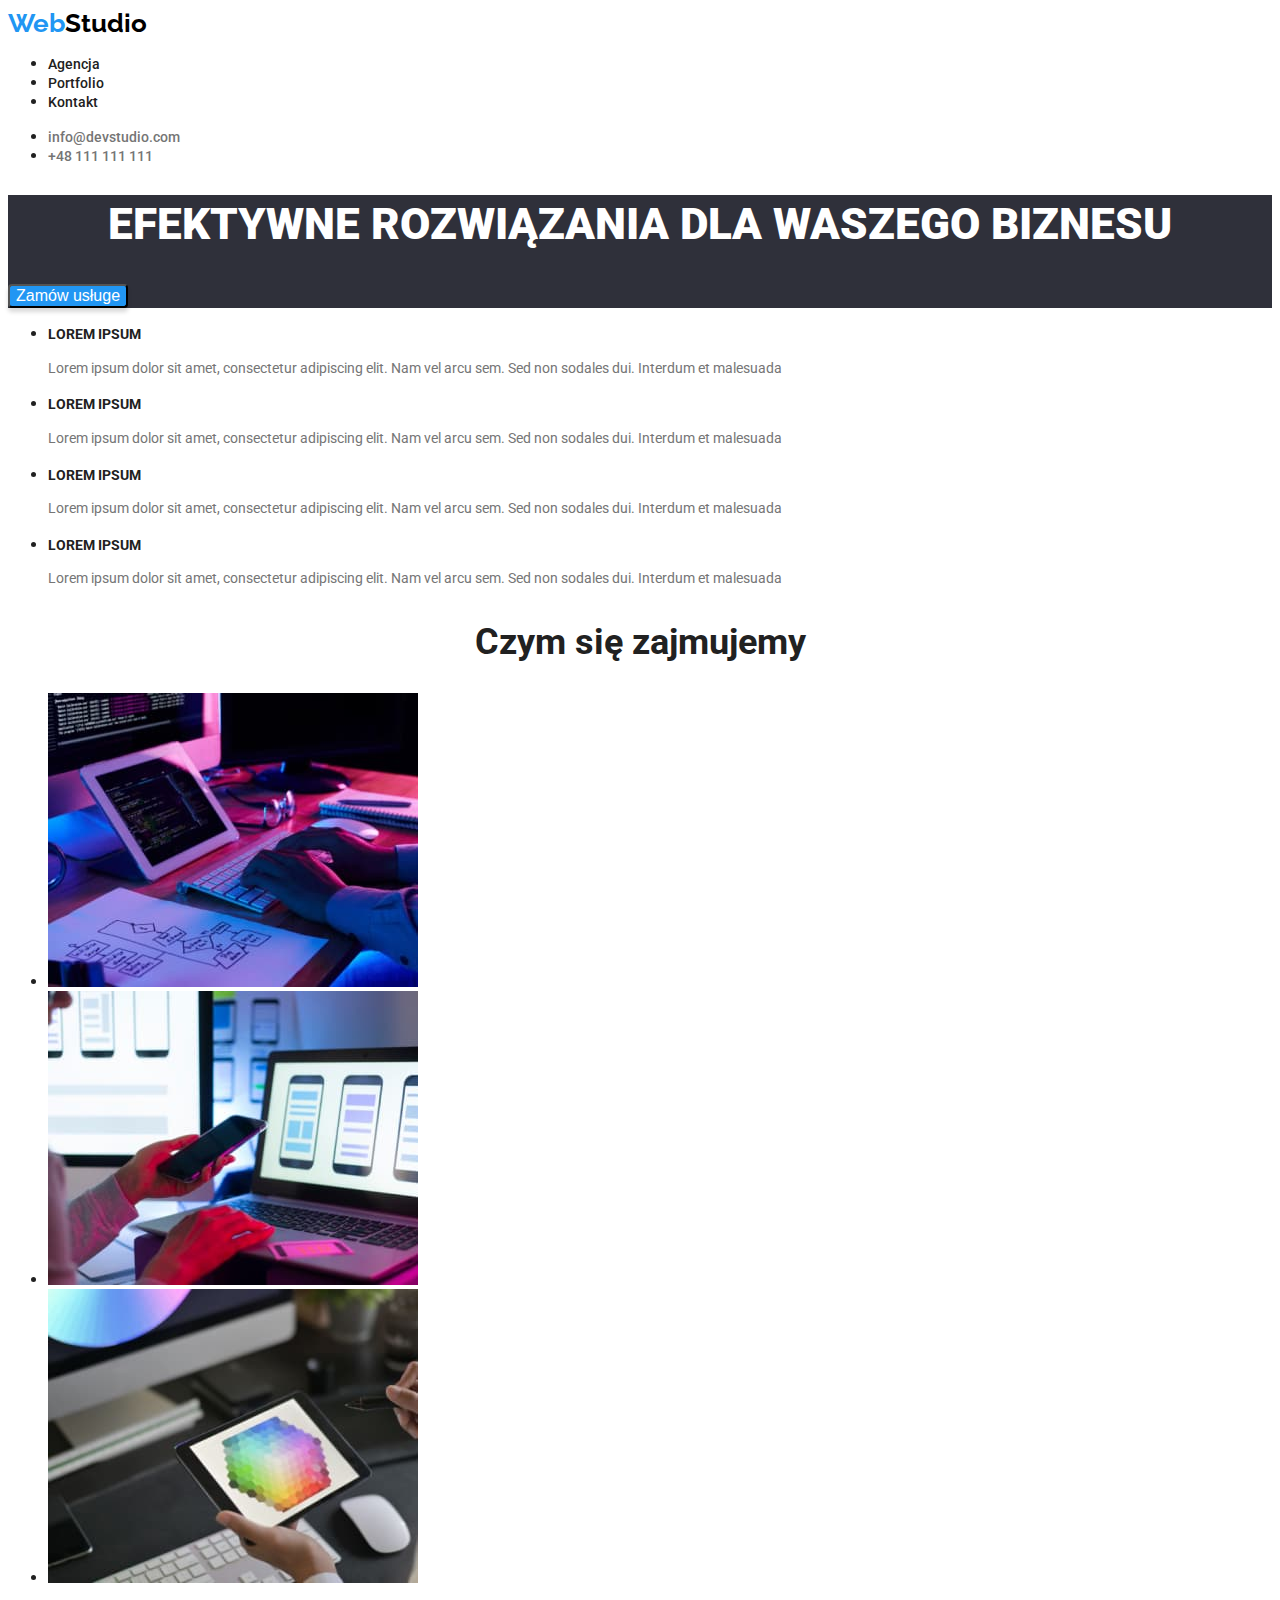
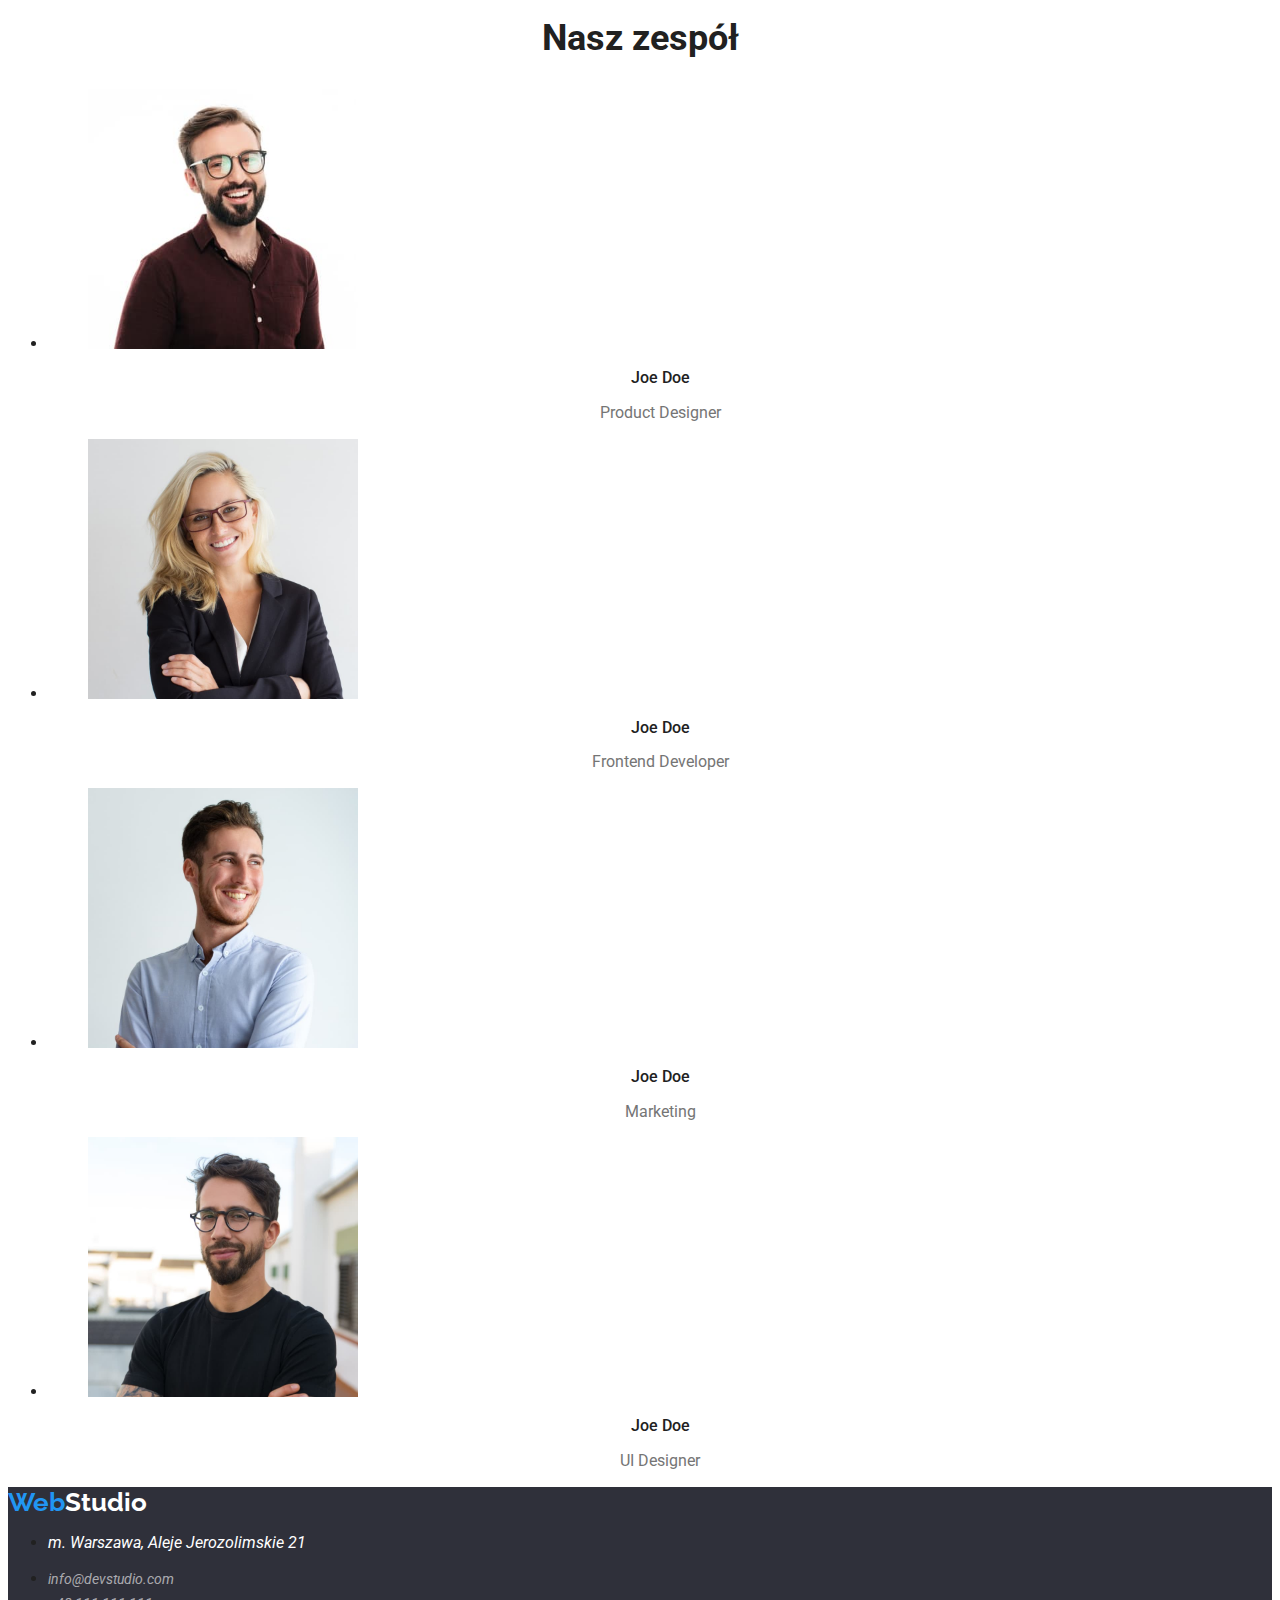
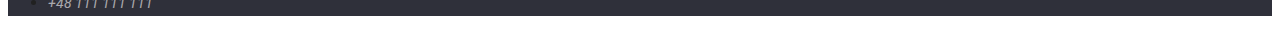
==== index.html @ 1990b5b4 "clone" ====
<!DOCTYPE html>
<html lang="en">
  <head>
    <meta charset="UTF-8" />
    <meta http-equiv="X-UA-Compatible" content="IE=edge" />
    <meta name="viewport" content="width=device-width, initial-scale=1.0" />
    <title>Studio</title>
    <link rel="stylesheet" href="./css/styles.css" />
    <link
      href="https://fonts.googleapis.com/css2?family=Raleway:wght@700&family=Roboto:wght@400;500;700;900&display=swap"
      rel="stylesheet"
    />
  </head>

  <body>
    <header>
      <a class="logo" href=" ./index.html"
        ><span class="logo-web">Web</span>Studio</a
      >
      <nav>
        <ul>
          <li><a class="navi" href="./agencja.html">Agencja</a></li>
          <li><a class="navi" href="./portfolio.html">Portfolio</a></li>
          <li><a class="navi" href="./kontakt.html">Kontakt</a></li>
        </ul>
      </nav>

      <ul>
        <li>
          <a class="contact" href="mailto:info@devstudio.com"
            >info@devstudio.com</a
          >
        </li>
        <li>
          <a class="contact" href="tel:+48 111 111 111">+48 111 111 111</a>
        </li>
      </ul>
    </header>
    <main>
      <section class="header-back">
        <h1 class="main-header">EFEKTYWNE ROZWIĄZANIA DLA WASZEGO BIZNESU</h1>
        <button class="order-btn" type="button">Zamów usługe</button>
      </section>
      <section>
        <ul>
          <li>
            <h3 class="description-head">LOREM IPSUM</h3>
            <p class="description">
              Lorem ipsum dolor sit amet, consectetur adipiscing elit. Nam vel
              arcu sem. Sed non sodales dui. Interdum et malesuada
            </p>
          </li>
          <li>
            <h3 class="description-head">LOREM IPSUM</h3>
            <p class="description">
              Lorem ipsum dolor sit amet, consectetur adipiscing elit. Nam vel
              arcu sem. Sed non sodales dui. Interdum et malesuada
            </p>
          </li>
          <li>
            <h3 class="description-head">LOREM IPSUM</h3>
            <p class="description">
              Lorem ipsum dolor sit amet, consectetur adipiscing elit. Nam vel
              arcu sem. Sed non sodales dui. Interdum et malesuada
            </p>
          </li>
          <li>
            <h3 class="description-head">LOREM IPSUM</h3>
            <p class="description">
              Lorem ipsum dolor sit amet, consectetur adipiscing elit. Nam vel
              arcu sem. Sed non sodales dui. Interdum et malesuada
            </p>
          </li>
        </ul>
      </section>
      <section>
        <h2 class="our-job">Czym się zajmujemy</h2>
        <ul>
          <li>
            <img
              src="./images/what1.jpg"
              alt="typing"
              width="370"
              height="294"
            />
          </li>
          <li>
            <img
              src="./images/what2.jpg"
              alt="looking at the phone"
              width="370"
              height="294"
            />
          </li>
          <li>
            <img
              src="./images/what3.jpg"
              alt="chooses a color"
              width="370"
              height="294"
            />
          </li>
        </ul>
      </section>
      <section>
        <h2 class="our-team">Nasz zespół</h2>
        <ul>
          <li>
            <figure>
              <img
                src="./images/teammate4.jpg"
                alt="Joe Doe Product Designer"
                width="270"
                height="260"
              />
              <figcaption>
                <p class="worker-name">Joe Doe</p>
                <p class="work-as">Product Designer</p>
              </figcaption>
            </figure>
          </li>
          <li>
            <figure>
              <img
                src="./images/teammate3.jpg"
                alt="Joe Doe Frontend Developer"
                width="270"
                height="260"
              />
              <figcaption>
                <p class="worker-name">Joe Doe</p>
                <p class="work-as">Frontend Developer</p>
              </figcaption>
            </figure>
          </li>
          <li>
            <figure>
              <img
                src="./images/teammate2.jpg"
                alt="Joe Doe Marketing"
                width="270"
                height="260"
              />
              <figcaption>
                <p class="worker-name">Joe Doe</p>
                <p class="work-as">Marketing</p>
              </figcaption>
            </figure>
          </li>
          <li>
            <figure>
              <img
                src="./images/teammate1.jpg"
                alt="Joe Doe UI Designer"
                width="270"
                height="260"
              />
              <figcaption>
                <p class="worker-name">Joe Doe</p>
                <p class="work-as">UI Designer</p>
              </figcaption>
            </figure>
          </li>
        </ul>
      </section>
    </main>
    <footer class="footer-bg">
      <a class="logo-footer" href="./index.html"
        ><span class="logo-footer-web">Web</span>Studio</a
      >
      <address>
        <ul>
          <li>
            <p class="adress-footer">m. Warszawa, Aleje Jerozolimskie 21</p>
          </li>
          <li>
            <a class="footer-adres" href="mailto:info@devstudio.com"
              >info@devstudio.com</a
            >
          </li>
          <li>
            <a class="footer-adres" href="tel:+48 111 111 111"
              >+48 111 111 111</a
            >
          </li>
        </ul>
      </address>
    </footer>
  </body>
</html>
---- css/styles.css ----
body {
  font-family: "Roboto", sans-serif;
  color: var(--gray);
}
:root {
  --white: #fff;
  --blue: #2196f3;
  --black: #000000;
  --gray: #212121;
  --lightgray: #757575;
  --bgcolor: #2f303a;
  --footeradress: #ffffff99;
  --btnbg: #f5f4fa;
}
.logo {
  font-family: "Raleway", sans-serif;
  text-decoration: none;
  color: var(--black);
  font-weight: 700;
  font-size: 26px;
  line-height: 1.17;
}
.logo-web {
  color: var(--blue);
}
.navi {
  text-decoration: none;
  font-weight: 500;
  line-height: 1.17;
  font-size: 14px;
  color: var(--gray);
}
.navi:hover,
.navi:focus {
  color: var(--blue);
}
.menu-btn {
  font-weight: 500;
  font-size: 16px;
  line-height: 1.63;
  text-align: center;
  background-color: var(--btnbg);
  border-radius: 4px;
  cursor: pointer;
}
.menu-btn:hover,
.menu-btn:focus {
  background-color: var(--blue);
  color: var(--white);
}
.contact {
  color: var(--lightgray);
  font-weight: 500;
  font-size: 14px;
  line-height: 1.17;
  text-decoration: none;
}
.contact:hover,
.contact:focus {
  color: var(--blue);
}
.projects {
  color: var(--lightgray);
  size: 16px;
  line-height: 1.88;
}
.projects-description {
  font-weight: 700;
  font-size: 18px;
  line-height: 2;
}
.footer-adres {
  color: var(--white);
  font-size: 14px;
  line-height: 1.71;
}
.footer-adres {
  color: var(--footeradress);
  text-decoration: none;
}
.footer-adres:hover,
.footer-adres:focus {
  color: var(--blue);
}
.adress-footer {
  color: var(--white);
}
.order-btn {
  font-weight: 700;
  font-size: 16px;
  font-weight: 1.88;
  text-align: center;
  color: var(--white);
  background-color: var(--blue);
  border-radius: 4px;
  box-shadow: 0px 4px 4px rgba(0, 0, 0, 0.15);
  cursor: pointer;
}
.main-header {
  font-weight: 900;
  font-size: 44px;
  line-height: 1.36;
  text-align: center;
  color: var(--white);
}
.header-back {
  background-color: var(--bgcolor);
}
.description-head {
  font-weight: 700;
  font-size: 14px;
  line-height: 1.17;
}
.description {
  color: var(--lightgray);
  font-size: 14px;
  line-height: 1.71;
}
.our-team {
  font-size: 36px;
  line-height: 1.17;
  text-align: center;
  font-weight: 700;
}

.work-as {
  font-size: 16px;
  line-height: 1.17;
  text-align: center;
  color: var(--lightgray);
}
.worker-name {
  font-weight: 500;
  font-size: 16px;
  text-align: center;
  line-height: 1.17;
}
.our-job {
  text-align: center;
  line-height: 1.17;
  font-size: 36px;
  font-weight: 700;
}
.footer-bg {
  background-color: var(--bgcolor);
}
.logo-footer {
  font-family: "Raleway", sans-serif;
  text-decoration: none;
  color: var(--white);
  font-weight: 700;
  font-size: 26px;
  line-height: 1.17;
}
.logo-footer-web {
  color: var(--blue);
}
.footer-adres:hover,
.footer-adres:focus {
  color: var(--blue);
}
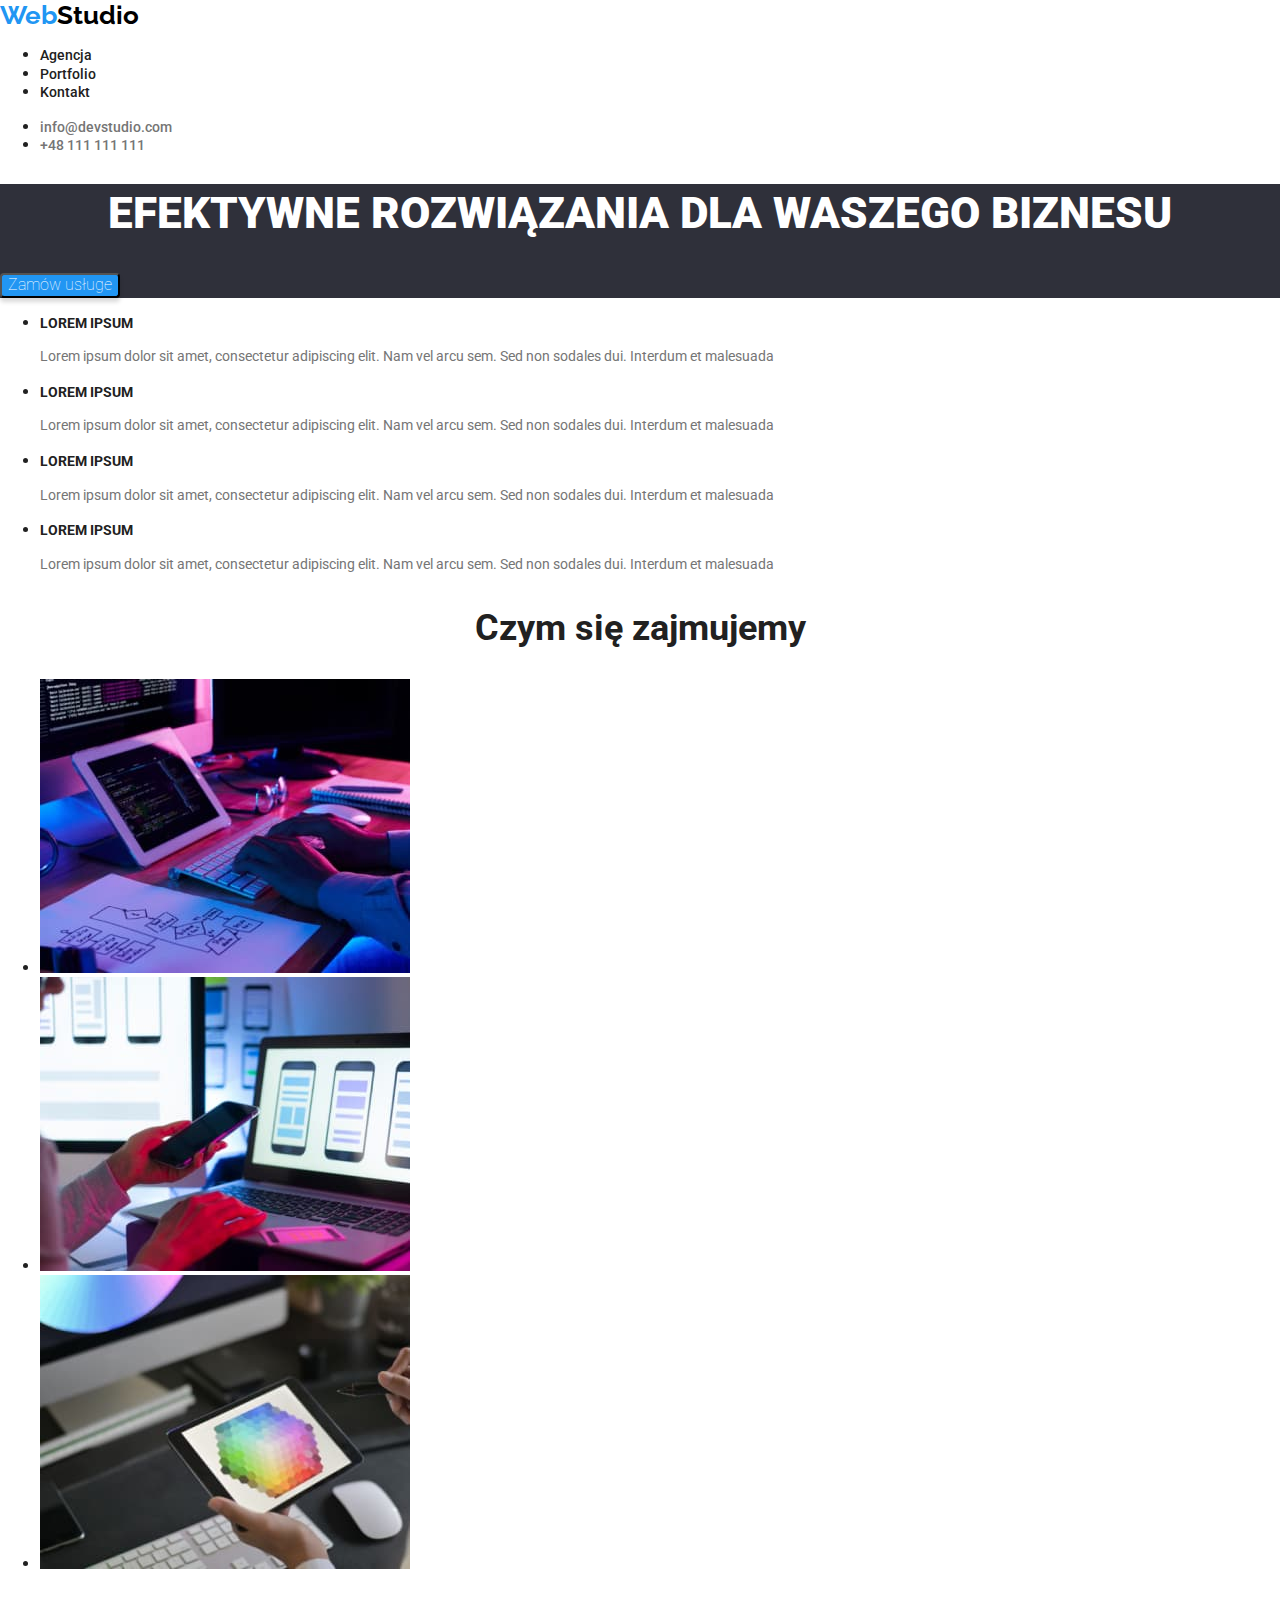
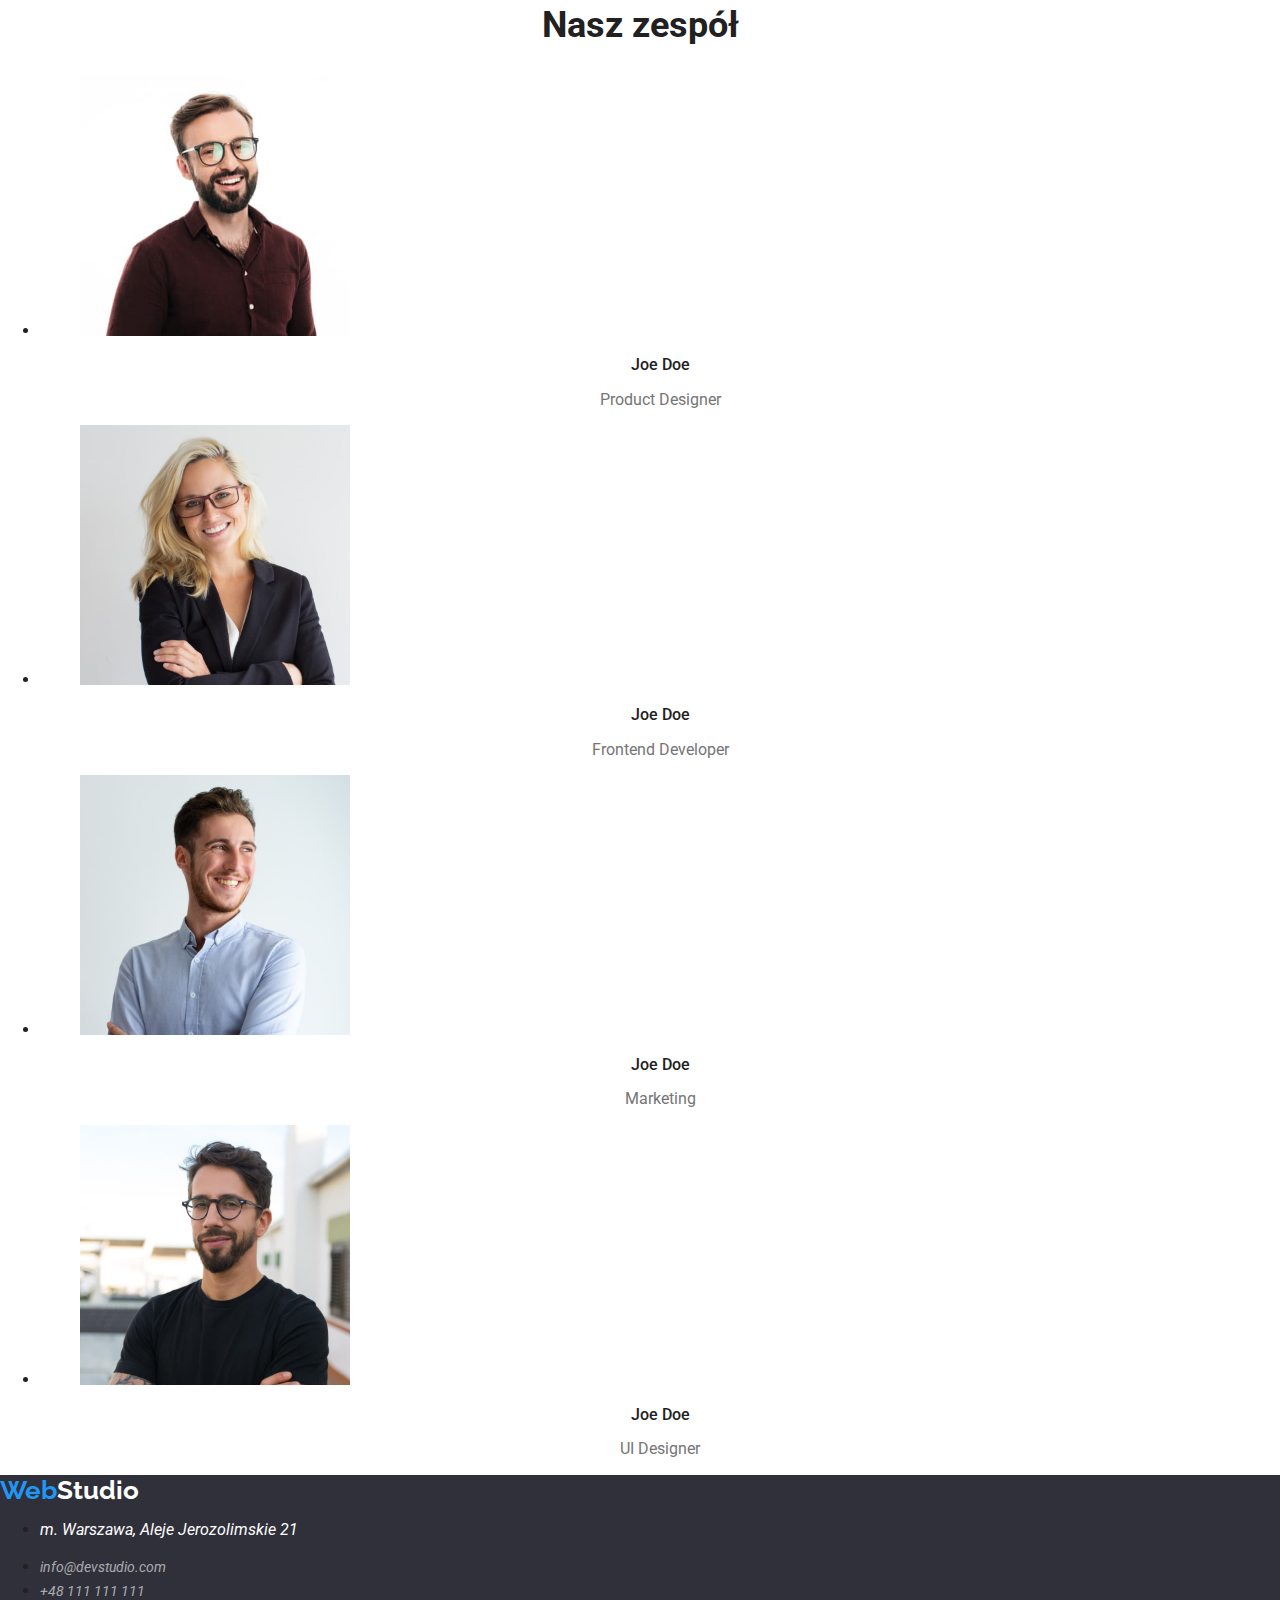
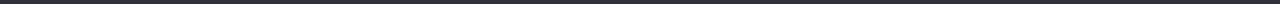
==== commit 8027a495: "modern-normalize" ====
--- a/index.html
+++ b/index.html
@@ -5,6 +5,10 @@
     <meta http-equiv="X-UA-Compatible" content="IE=edge" />
     <meta name="viewport" content="width=device-width, initial-scale=1.0" />
     <title>Studio</title>
+    <link
+      rel="stylesheet"
+      href="https://cdnjs.cloudflare.com/ajax/libs/modern-normalize/1.0.0/modern-normalize.min.css"
+    />
     <link rel="stylesheet" href="./css/styles.css" />
     <link
       href="https://fonts.googleapis.com/css2?family=Raleway:wght@700&family=Roboto:wght@400;500;700;900&display=swap"
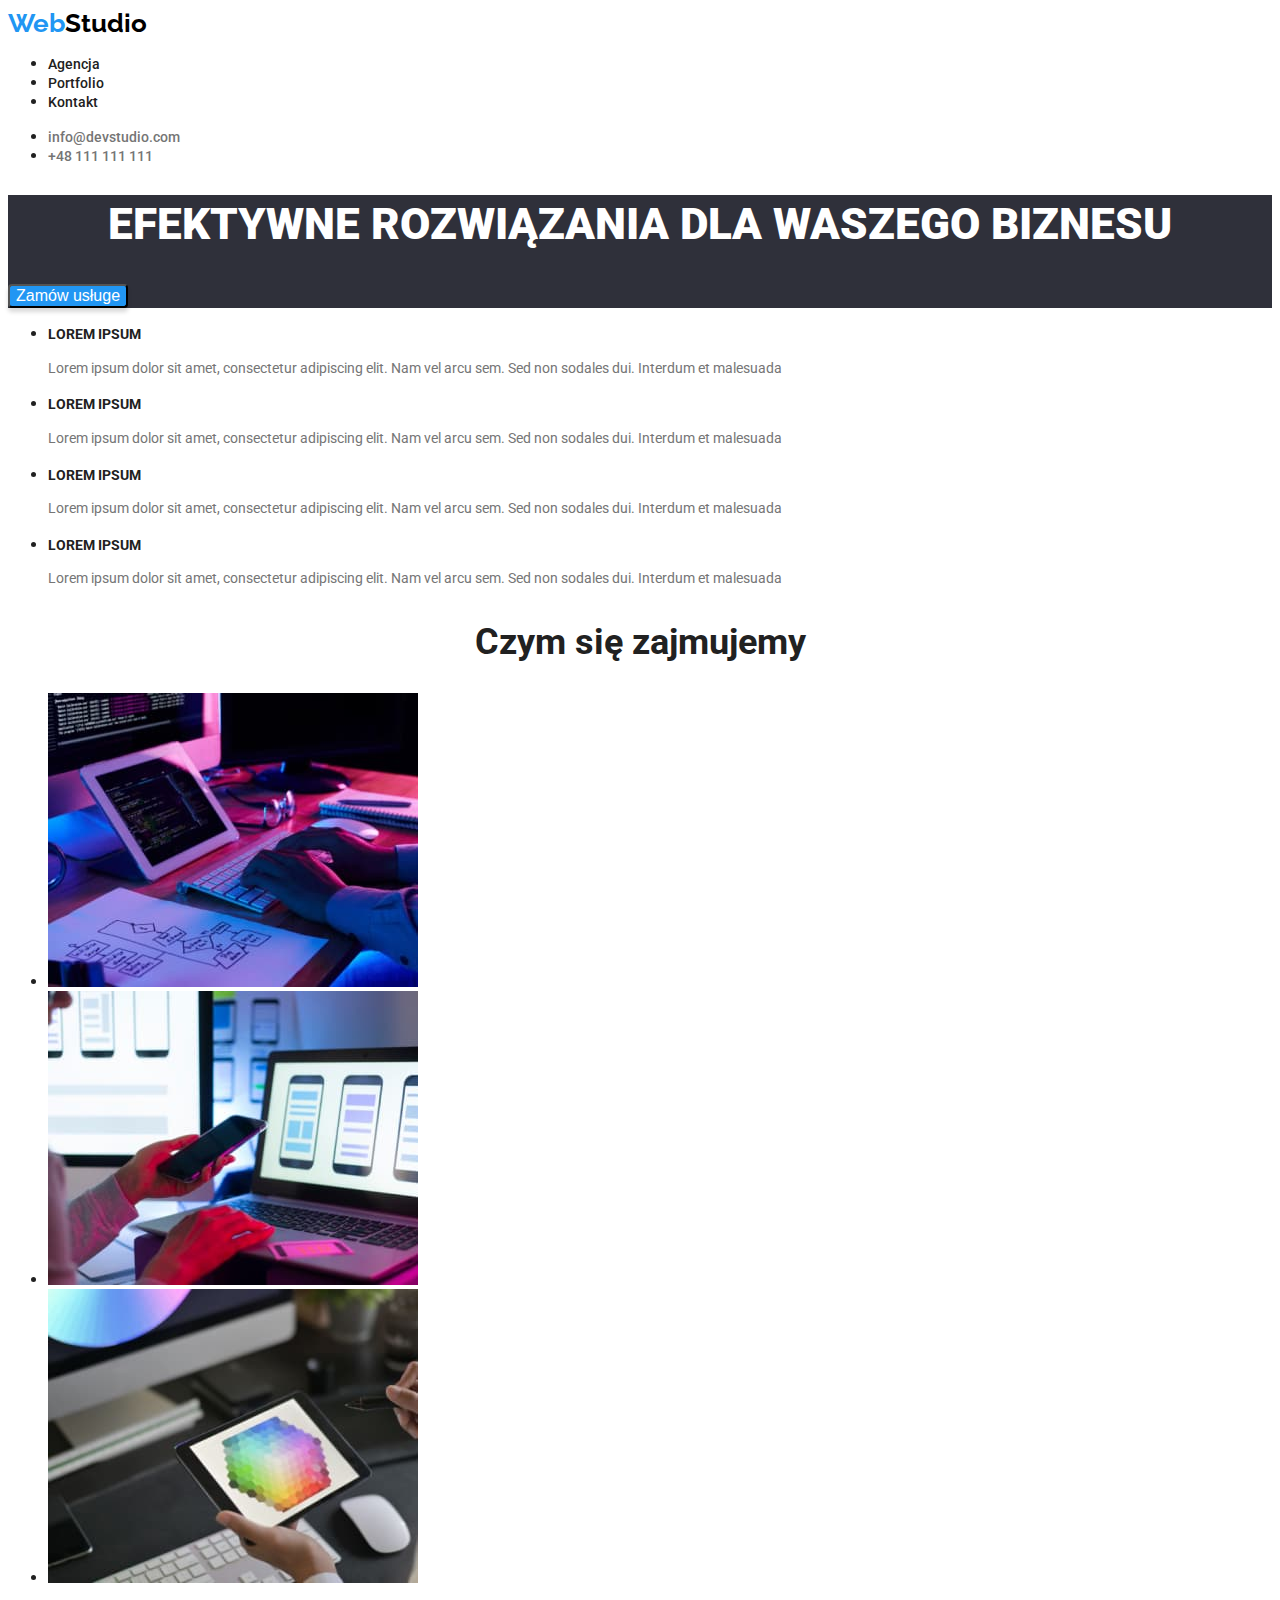
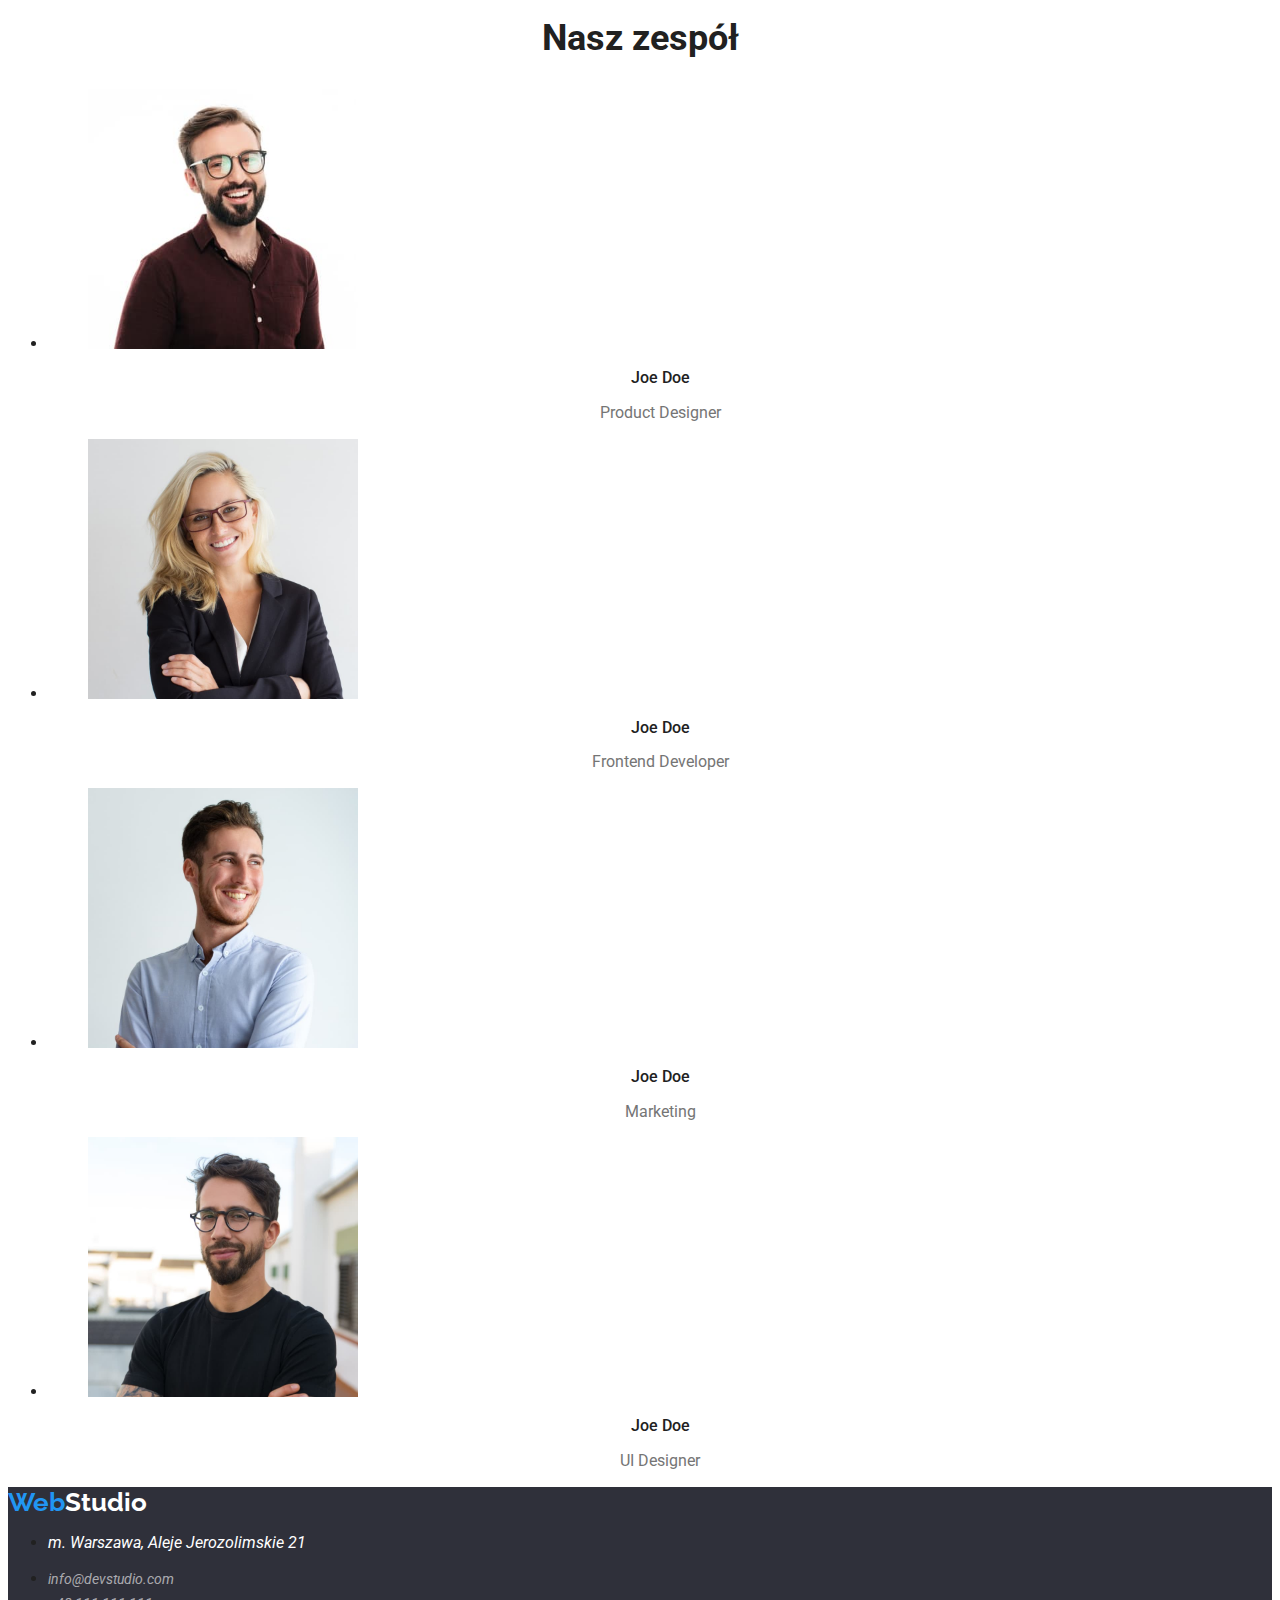
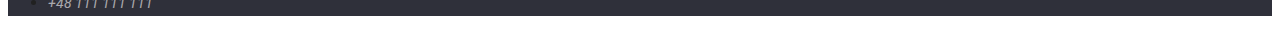
==== commit 3e8a2f82: "yes" ====
--- a/index.html
+++ b/index.html
@@ -5,10 +5,6 @@
     <meta http-equiv="X-UA-Compatible" content="IE=edge" />
     <meta name="viewport" content="width=device-width, initial-scale=1.0" />
     <title>Studio</title>
-    <link
-      rel="stylesheet"
-      href="https://cdnjs.cloudflare.com/ajax/libs/modern-normalize/1.0.0/modern-normalize.min.css"
-    />
     <link rel="stylesheet" href="./css/styles.css" />
     <link
       href="https://fonts.googleapis.com/css2?family=Raleway:wght@700&family=Roboto:wght@400;500;700;900&display=swap"
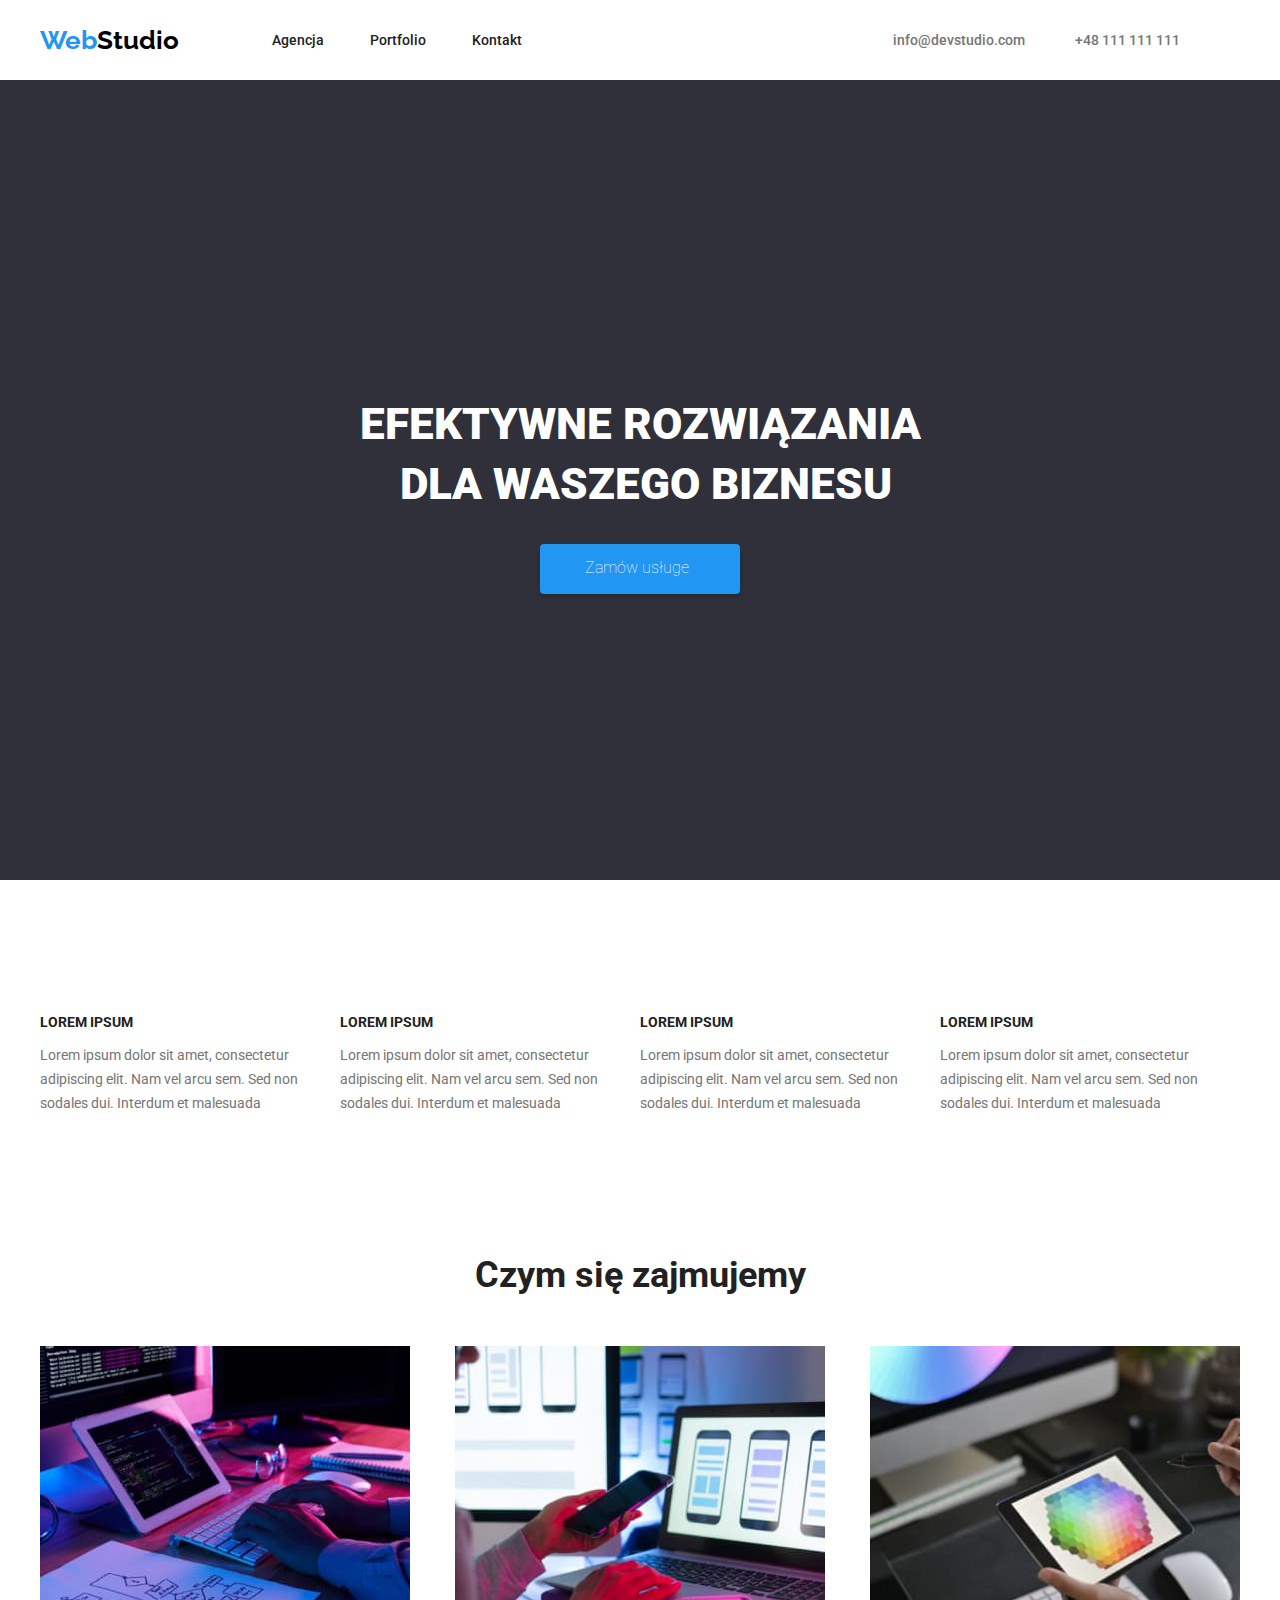
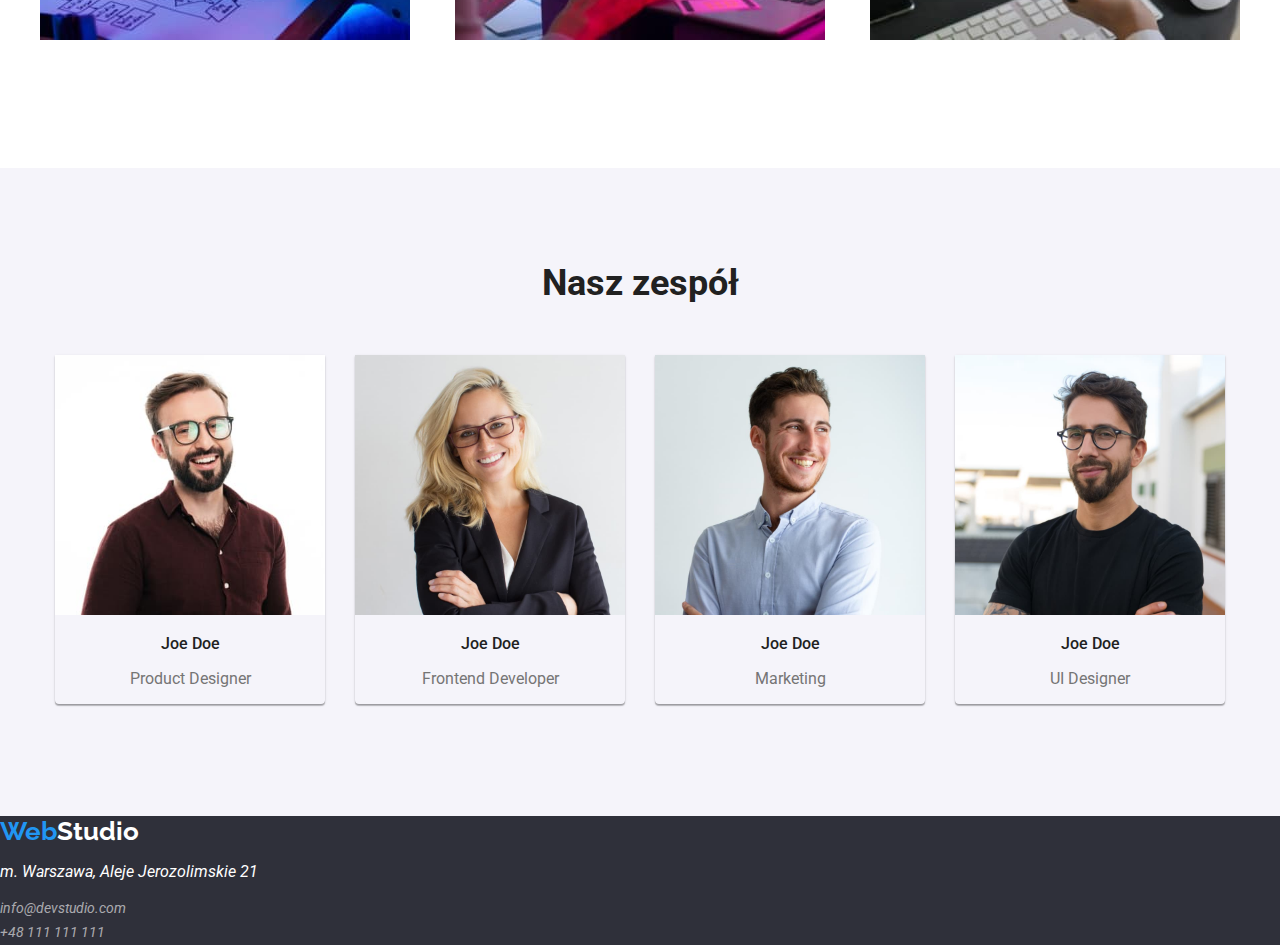
==== commit 48d345ff: "hw3" ====
--- a/index.html
+++ b/index.html
@@ -5,6 +5,10 @@
     <meta http-equiv="X-UA-Compatible" content="IE=edge" />
     <meta name="viewport" content="width=device-width, initial-scale=1.0" />
     <title>Studio</title>
+    <link
+      rel="stylesheet"
+      href="https://cdnjs.cloudflare.com/ajax/libs/modern-normalize/1.0.0/modern-normalize.min.css"
+    />
     <link rel="stylesheet" href="./css/styles.css" />
     <link
       href="https://fonts.googleapis.com/css2?family=Raleway:wght@700&family=Roboto:wght@400;500;700;900&display=swap"
@@ -13,155 +17,170 @@
   </head>
 
   <body>
-    <header>
-      <a class="logo" href=" ./index.html"
-        ><span class="logo-web">Web</span>Studio</a
-      >
-      <nav>
-        <ul>
-          <li><a class="navi" href="./agencja.html">Agencja</a></li>
-          <li><a class="navi" href="./portfolio.html">Portfolio</a></li>
-          <li><a class="navi" href="./kontakt.html">Kontakt</a></li>
+    <header class="head">
+      <div class="container">
+        <a class="logo" href=" ./index.html"
+          ><span class="logo-web">Web</span>Studio</a
+        >
+        <nav>
+          <ul class="navigation">
+            <li><a class="navi" href="./agencja.html">Agencja</a></li>
+            <li><a class="navi" href="./portfolio.html">Portfolio</a></li>
+            <li><a class="navi" href="./kontakt.html">Kontakt</a></li>
+          </ul>
+        </nav>
+
+        <ul class="contact-head">
+          <li>
+            <a class="contact" href="mailto:info@devstudio.com"
+              >info@devstudio.com</a
+            >
+          </li>
+          <li>
+            <a class="contact contact-second-item" href="tel:+48 111 111 111"
+              >+48 111 111 111</a
+            >
+          </li>
         </ul>
-      </nav>
-
-      <ul>
-        <li>
-          <a class="contact" href="mailto:info@devstudio.com"
-            >info@devstudio.com</a
-          >
-        </li>
-        <li>
-          <a class="contact" href="tel:+48 111 111 111">+48 111 111 111</a>
-        </li>
-      </ul>
+      </div>
     </header>
     <main>
-      <section class="header-back">
-        <h1 class="main-header">EFEKTYWNE ROZWIĄZANIA DLA WASZEGO BIZNESU</h1>
-        <button class="order-btn" type="button">Zamów usługe</button>
+      <section class="header-section">
+        <div class="container">
+          <h1 class="main-header">
+            EFEKTYWNE ROZWIĄZANIA
+            <span class="main-header-text">DLA WASZEGO BIZNESU</span>
+          </h1>
+          <button class="order-btn" type="button">Zamów usługe</button>
+        </div>
       </section>
       <section>
-        <ul>
-          <li>
-            <h3 class="description-head">LOREM IPSUM</h3>
-            <p class="description">
-              Lorem ipsum dolor sit amet, consectetur adipiscing elit. Nam vel
-              arcu sem. Sed non sodales dui. Interdum et malesuada
-            </p>
-          </li>
-          <li>
-            <h3 class="description-head">LOREM IPSUM</h3>
-            <p class="description">
-              Lorem ipsum dolor sit amet, consectetur adipiscing elit. Nam vel
-              arcu sem. Sed non sodales dui. Interdum et malesuada
-            </p>
-          </li>
-          <li>
-            <h3 class="description-head">LOREM IPSUM</h3>
-            <p class="description">
-              Lorem ipsum dolor sit amet, consectetur adipiscing elit. Nam vel
-              arcu sem. Sed non sodales dui. Interdum et malesuada
-            </p>
-          </li>
-          <li>
-            <h3 class="description-head">LOREM IPSUM</h3>
-            <p class="description">
-              Lorem ipsum dolor sit amet, consectetur adipiscing elit. Nam vel
-              arcu sem. Sed non sodales dui. Interdum et malesuada
-            </p>
-          </li>
-        </ul>
+        <div class="container">
+          <ul class="description-container">
+            <li>
+              <h3 class="description-head">LOREM IPSUM</h3>
+              <p class="description">
+                Lorem ipsum dolor sit amet, consectetur adipiscing elit. Nam vel
+                arcu sem. Sed non sodales dui. Interdum et malesuada
+              </p>
+            </li>
+            <li>
+              <h3 class="description-head">LOREM IPSUM</h3>
+              <p class="description">
+                Lorem ipsum dolor sit amet, consectetur adipiscing elit. Nam vel
+                arcu sem. Sed non sodales dui. Interdum et malesuada
+              </p>
+            </li>
+            <li>
+              <h3 class="description-head">LOREM IPSUM</h3>
+              <p class="description">
+                Lorem ipsum dolor sit amet, consectetur adipiscing elit. Nam vel
+                arcu sem. Sed non sodales dui. Interdum et malesuada
+              </p>
+            </li>
+            <li>
+              <h3 class="description-head">LOREM IPSUM</h3>
+              <p class="description">
+                Lorem ipsum dolor sit amet, consectetur adipiscing elit. Nam vel
+                arcu sem. Sed non sodales dui. Interdum et malesuada
+              </p>
+            </li>
+          </ul>
+        </div>
       </section>
       <section>
-        <h2 class="our-job">Czym się zajmujemy</h2>
-        <ul>
-          <li>
-            <img
-              src="./images/what1.jpg"
-              alt="typing"
-              width="370"
-              height="294"
-            />
-          </li>
-          <li>
-            <img
-              src="./images/what2.jpg"
-              alt="looking at the phone"
-              width="370"
-              height="294"
-            />
-          </li>
-          <li>
-            <img
-              src="./images/what3.jpg"
-              alt="chooses a color"
-              width="370"
-              height="294"
-            />
-          </li>
-        </ul>
-      </section>
-      <section>
-        <h2 class="our-team">Nasz zespół</h2>
-        <ul>
-          <li>
-            <figure>
+        <div class="container">
+          <h2 class="our-job">Czym się zajmujemy</h2>
+          <ul class="our-job-photos">
+            <li>
               <img
-                src="./images/teammate4.jpg"
-                alt="Joe Doe Product Designer"
-                width="270"
-                height="260"
+                src="./images/what1.jpg"
+                alt="typing"
+                width="370"
+                height="294"
               />
-              <figcaption>
-                <p class="worker-name">Joe Doe</p>
-                <p class="work-as">Product Designer</p>
-              </figcaption>
-            </figure>
-          </li>
-          <li>
-            <figure>
+            </li>
+            <li>
               <img
-                src="./images/teammate3.jpg"
-                alt="Joe Doe Frontend Developer"
-                width="270"
-                height="260"
+                src="./images/what2.jpg"
+                alt="looking at the phone"
+                width="370"
+                height="294"
               />
-              <figcaption>
-                <p class="worker-name">Joe Doe</p>
-                <p class="work-as">Frontend Developer</p>
-              </figcaption>
-            </figure>
-          </li>
-          <li>
-            <figure>
+            </li>
+            <li>
               <img
-                src="./images/teammate2.jpg"
-                alt="Joe Doe Marketing"
-                width="270"
-                height="260"
+                src="./images/what3.jpg"
+                alt="chooses a color"
+                width="370"
+                height="294"
               />
-              <figcaption>
-                <p class="worker-name">Joe Doe</p>
-                <p class="work-as">Marketing</p>
-              </figcaption>
-            </figure>
-          </li>
-          <li>
-            <figure>
-              <img
-                src="./images/teammate1.jpg"
-                alt="Joe Doe UI Designer"
-                width="270"
-                height="260"
-              />
-              <figcaption>
-                <p class="worker-name">Joe Doe</p>
-                <p class="work-as">UI Designer</p>
-              </figcaption>
-            </figure>
-          </li>
-        </ul>
+            </li>
+          </ul>
+        </div>
+      </section>
+      <section class="team">
+        <div class="container">
+          <h2 class="our-team">Nasz zespół</h2>
+          <ul class="member-list">
+            <li class="member-personal">
+              <figure>
+                <img
+                  src="./images/teammate4.jpg"
+                  alt="Joe Doe Product Designer"
+                  width="270"
+                  height="260"
+                />
+                <figcaption>
+                  <p class="worker-name">Joe Doe</p>
+                  <p class="work-as">Product Designer</p>
+                </figcaption>
+              </figure>
+            </li>
+            <li class="member-personal">
+              <figure>
+                <img
+                  src="./images/teammate3.jpg"
+                  alt="Joe Doe Frontend Developer"
+                  width="270"
+                  height="260"
+                />
+                <figcaption>
+                  <p class="worker-name">Joe Doe</p>
+                  <p class="work-as">Frontend Developer</p>
+                </figcaption>
+              </figure>
+            </li>
+            <li class="member-personal">
+              <figure>
+                <img
+                  src="./images/teammate2.jpg"
+                  alt="Joe Doe Marketing"
+                  width="270"
+                  height="260"
+                />
+                <figcaption>
+                  <p class="worker-name">Joe Doe</p>
+                  <p class="work-as">Marketing</p>
+                </figcaption>
+              </figure>
+            </li>
+            <li class="member-personal member-personal-last">
+              <figure>
+                <img
+                  src="./images/teammate1.jpg"
+                  alt="Joe Doe UI Designer"
+                  width="270"
+                  height="260"
+                />
+                <figcaption>
+                  <p class="worker-name">Joe Doe</p>
+                  <p class="work-as">UI Designer</p>
+                </figcaption>
+              </figure>
+            </li>
+          </ul>
+        </div>
       </section>
     </main>
     <footer class="footer-bg">
--- a/css/styles.css
+++ b/css/styles.css
@@ -1,6 +1,11 @@
 body {
   font-family: "Roboto", sans-serif;
   color: var(--gray);
+}
+ul {
+  list-style: none;
+  margin: 0;
+  padding: 0;
 }
 :root {
   --white: #fff;
@@ -12,6 +17,9 @@
   --footeradress: #ffffff99;
   --btnbg: #f5f4fa;
 }
+figure {
+  margin: 0;
+}
 .logo {
   font-family: "Raleway", sans-serif;
   text-decoration: none;
@@ -19,6 +27,7 @@
   font-weight: 700;
   font-size: 26px;
   line-height: 1.17;
+  margin-right: 47px;
 }
 .logo-web {
   color: var(--blue);
@@ -29,6 +38,7 @@
   line-height: 1.17;
   font-size: 14px;
   color: var(--gray);
+  margin-left: 46px;
 }
 .navi:hover,
 .navi:focus {
@@ -54,10 +64,14 @@
   font-size: 14px;
   line-height: 1.17;
   text-decoration: none;
+  margin-left: 371px;
 }
 .contact:hover,
 .contact:focus {
   color: var(--blue);
+}
+.contact-second-item {
+  margin-left: 50px;
 }
 .projects {
   color: var(--lightgray);
@@ -95,6 +109,14 @@
   border-radius: 4px;
   box-shadow: 0px 4px 4px rgba(0, 0, 0, 0.15);
   cursor: pointer;
+  display: flex;
+  padding-left: 45px;
+  padding-top: 15px;
+  width: 200px;
+  height: 50px;
+  border: none;
+
+  text-align: center;
 }
 .main-header {
   font-weight: 900;
@@ -103,8 +125,10 @@
   text-align: center;
   color: var(--white);
 }
-.header-back {
+.header-section {
   background-color: var(--bgcolor);
+  height: 800px;
+  display: flex;
 }
 .description-head {
   font-weight: 700;
@@ -121,6 +145,9 @@
   line-height: 1.17;
   text-align: center;
   font-weight: 700;
+  margin-bottom: 50px;
+  display: block;
+  padding-top: 94px;
 }
 
 .work-as {
@@ -159,3 +186,68 @@
 .footer-adres:focus {
   color: var(--blue);
 }
+
+.head {
+  height: 80px;
+  display: flex;
+}
+.head .container {
+  display: flex;
+  margin: 0 auto;
+  width: 1200px;
+  align-content: center;
+  align-items: center;
+}
+.navigation {
+  display: flex;
+}
+.contact-head {
+  display: flex;
+}
+.header-section .container {
+  display: flex;
+  flex-direction: column;
+  justify-content: center;
+  align-items: center;
+  padding: 200px 0px 200px 0px;
+}
+.main-header-text {
+  display: flex;
+  padding-left: 40px;
+}
+.container {
+  margin: 0 auto;
+  width: 1200px;
+}
+.description-container {
+  display: flex;
+  padding-top: 120px;
+  padding-bottom: 94px;
+}
+.our-job-photos {
+  display: flex;
+  margin-top: 50px;
+  padding-bottom: 94px;
+  justify-content: space-between;
+}
+.team {
+  height: 648px;
+  background-color: #f5f4fa;
+}
+
+.member-list {
+  display: flex;
+  justify-content: center;
+  align-items: center;
+}
+.member-personal {
+  margin-right: 30px;
+  box-shadow: 0px 1px 3px rgba(0, 0, 0, 0.12), 0px 1px 1px rgba(0, 0, 0, 0.14),
+    0px 2px 1px rgba(0, 0, 0, 0.2);
+  border-radius: 0px 0px 4px 4px;
+  margin-bottom: 94px;
+}
+
+.member-personal-last {
+  margin-right: 0;
+}
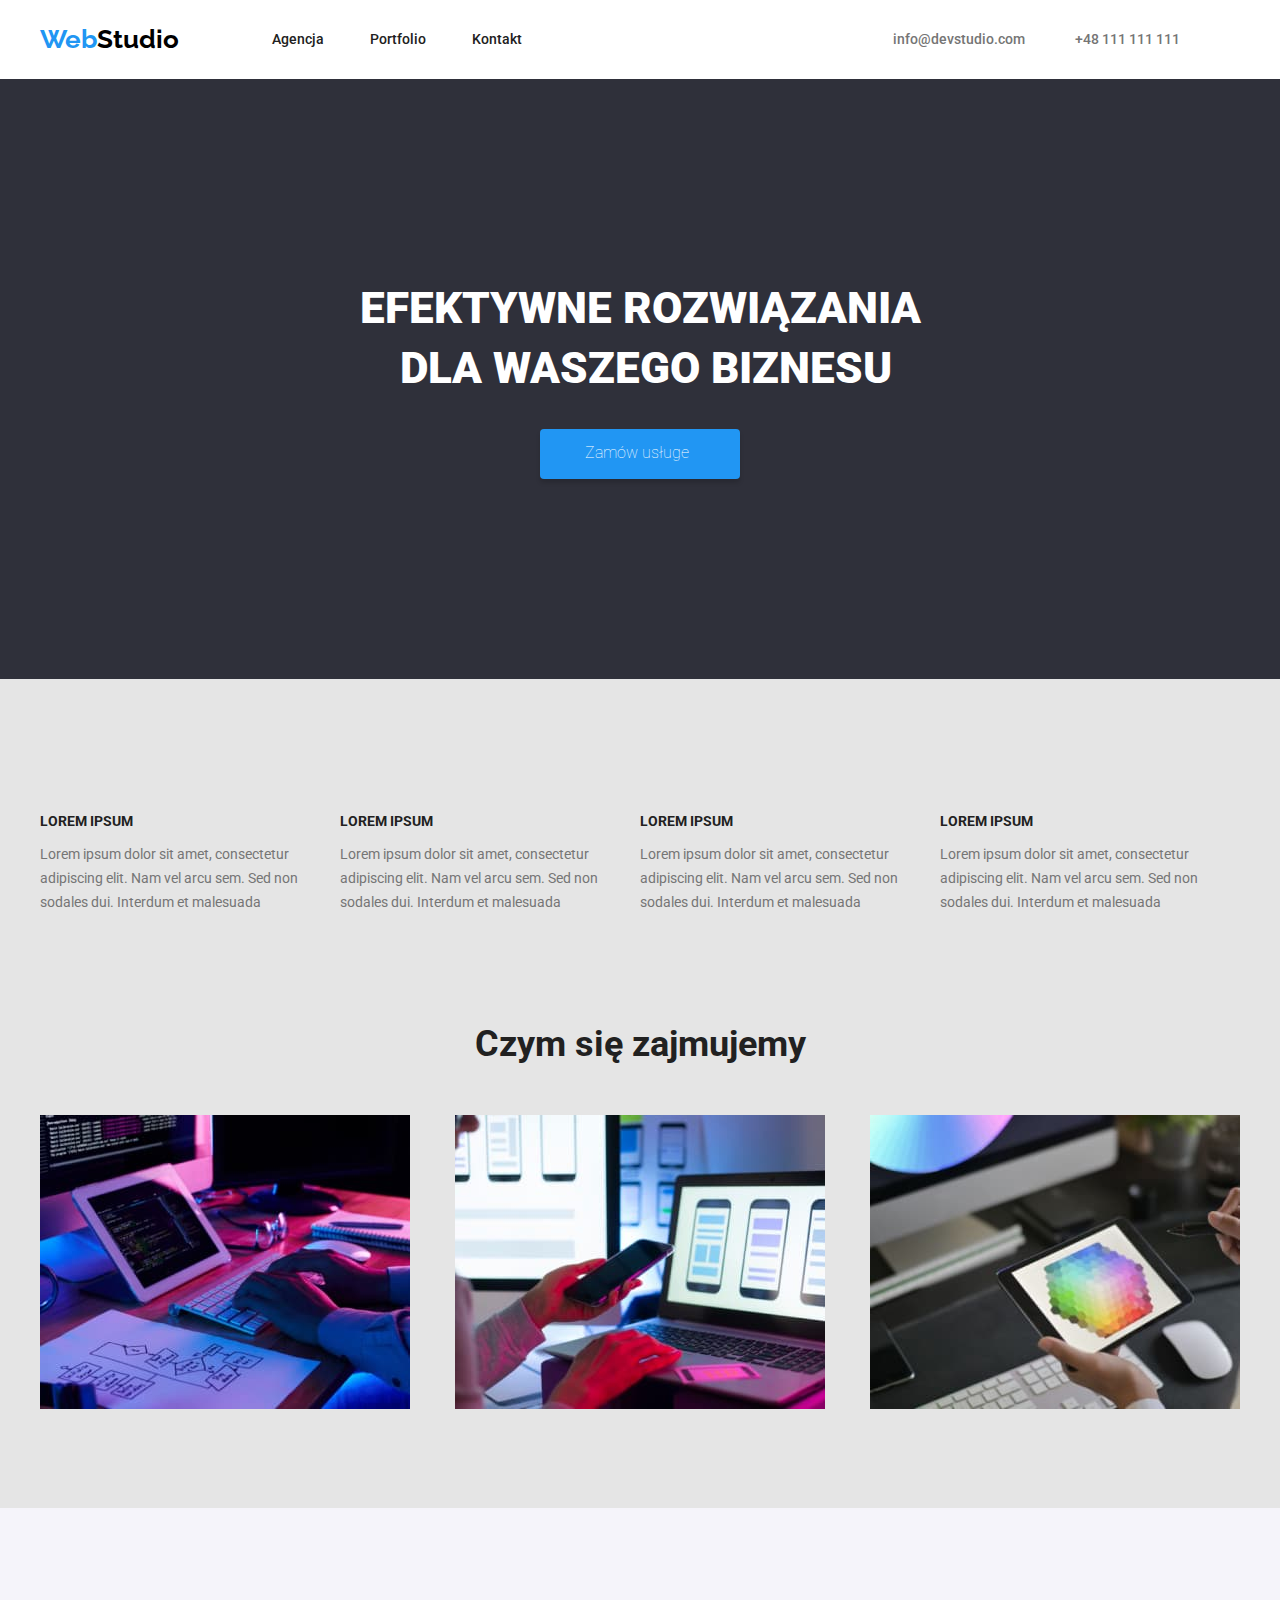
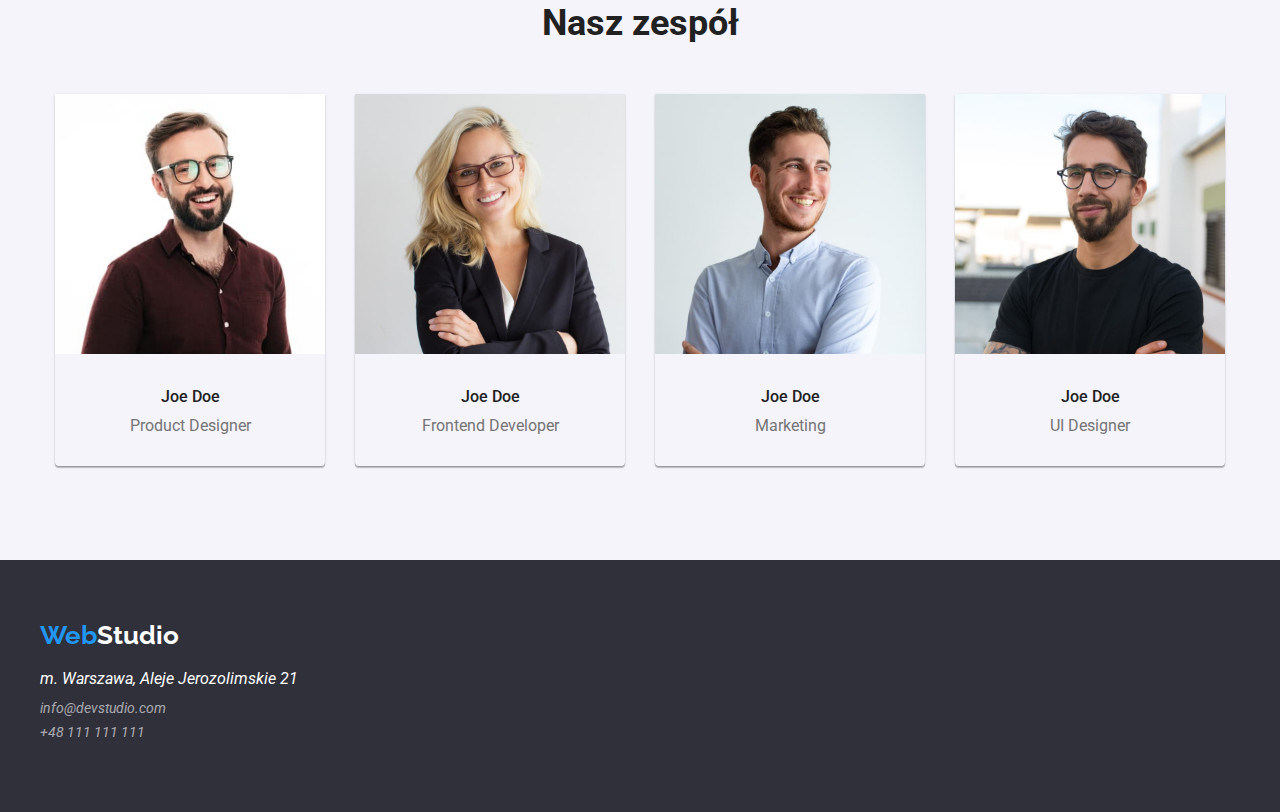
==== commit dc540e7b: "index" ====
--- a/index.html
+++ b/index.html
@@ -54,7 +54,7 @@
           <button class="order-btn" type="button">Zamów usługe</button>
         </div>
       </section>
-      <section>
+      <section class="section-description">
         <div class="container">
           <ul class="description-container">
             <li>
@@ -88,7 +88,7 @@
           </ul>
         </div>
       </section>
-      <section>
+      <section class="section-job">
         <div class="container">
           <h2 class="our-job">Czym się zajmujemy</h2>
           <ul class="our-job-photos">
@@ -184,26 +184,28 @@
       </section>
     </main>
     <footer class="footer-bg">
-      <a class="logo-footer" href="./index.html"
-        ><span class="logo-footer-web">Web</span>Studio</a
-      >
-      <address>
-        <ul>
-          <li>
-            <p class="adress-footer">m. Warszawa, Aleje Jerozolimskie 21</p>
-          </li>
-          <li>
-            <a class="footer-adres" href="mailto:info@devstudio.com"
-              >info@devstudio.com</a
-            >
-          </li>
-          <li>
-            <a class="footer-adres" href="tel:+48 111 111 111"
-              >+48 111 111 111</a
-            >
-          </li>
-        </ul>
-      </address>
+      <div class="container">
+        <a class="logo-footer" href="./index.html"
+          ><span class="logo-footer-web">Web</span>Studio</a
+        >
+        <address>
+          <ul>
+            <li>
+              <p class="adress-footer">m. Warszawa, Aleje Jerozolimskie 21</p>
+            </li>
+            <li>
+              <a class="footer-adres" href="mailto:info@devstudio.com"
+                >info@devstudio.com</a
+              >
+            </li>
+            <li>
+              <a class="footer-adres" href="tel:+48 111 111 111"
+                >+48 111 111 111</a
+              >
+            </li>
+          </ul>
+        </address>
+      </div>
     </footer>
   </body>
 </html>
--- a/css/styles.css
+++ b/css/styles.css
@@ -1,11 +1,16 @@
 body {
   font-family: "Roboto", sans-serif;
   color: var(--gray);
+  margin-left: -15px;
+  margin-right: -15px;
 }
 ul {
   list-style: none;
   margin: 0;
   padding: 0;
+}
+h1 {
+  margin: 0;
 }
 :root {
   --white: #fff;
@@ -115,7 +120,6 @@
   width: 200px;
   height: 50px;
   border: none;
-
   text-align: center;
 }
 .main-header {
@@ -124,10 +128,11 @@
   line-height: 1.36;
   text-align: center;
   color: var(--white);
+  margin-bottom: 30px;
 }
 .header-section {
   background-color: var(--bgcolor);
-  height: 800px;
+
   display: flex;
 }
 .description-head {
@@ -148,6 +153,7 @@
   margin-bottom: 50px;
   display: block;
   padding-top: 94px;
+  margin-top: 0px;
 }
 
 .work-as {
@@ -155,21 +161,29 @@
   line-height: 1.17;
   text-align: center;
   color: var(--lightgray);
+  margin-top: 10px;
+  margin-bottom: 30px;
 }
 .worker-name {
   font-weight: 500;
   font-size: 16px;
   text-align: center;
   line-height: 1.17;
+  margin-bottom: 0px;
+  margin-top: 30px;
 }
 .our-job {
   text-align: center;
   line-height: 1.17;
   font-size: 36px;
   font-weight: 700;
+  margin-top: 0px;
 }
 .footer-bg {
   background-color: var(--bgcolor);
+  padding-top: 60px;
+  padding-bottom: 60px;
+  height: 252px;
 }
 .logo-footer {
   font-family: "Raleway", sans-serif;
@@ -188,8 +202,9 @@
 }
 
 .head {
-  height: 80px;
-  display: flex;
+  display: flex;
+  padding-top: 24px;
+  padding-bottom: 25px;
 }
 .head .container {
   display: flex;
@@ -219,10 +234,16 @@
   margin: 0 auto;
   width: 1200px;
 }
+.section-description {
+  background-color: #e5e5e5;
+}
 .description-container {
   display: flex;
   padding-top: 120px;
   padding-bottom: 94px;
+}
+.section-job {
+  background-color: #e5e5e5;
 }
 .our-job-photos {
   display: flex;
@@ -231,7 +252,6 @@
   justify-content: space-between;
 }
 .team {
-  height: 648px;
   background-color: #f5f4fa;
 }
 
@@ -251,3 +271,7 @@
 .member-personal-last {
   margin-right: 0;
 }
+.adress-footer {
+  margin-top: 20px;
+  margin-bottom: 9px;
+}
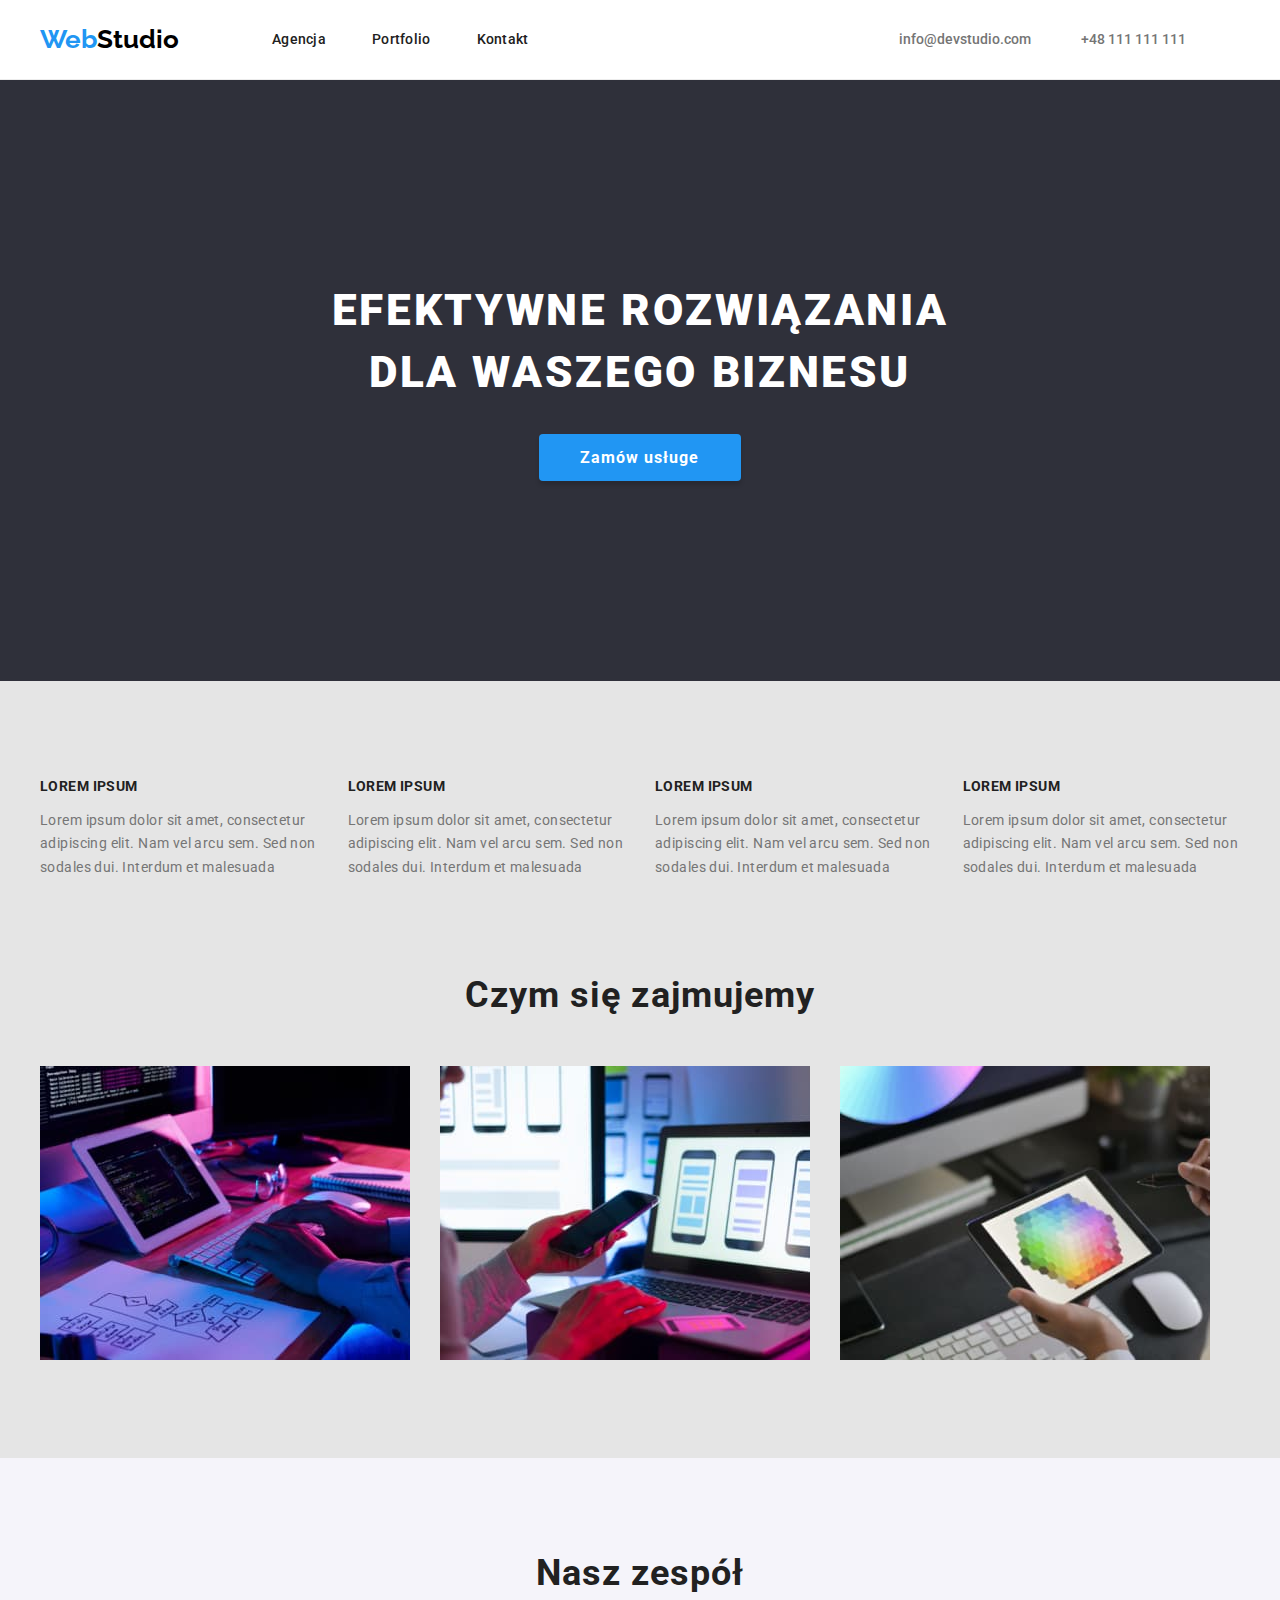
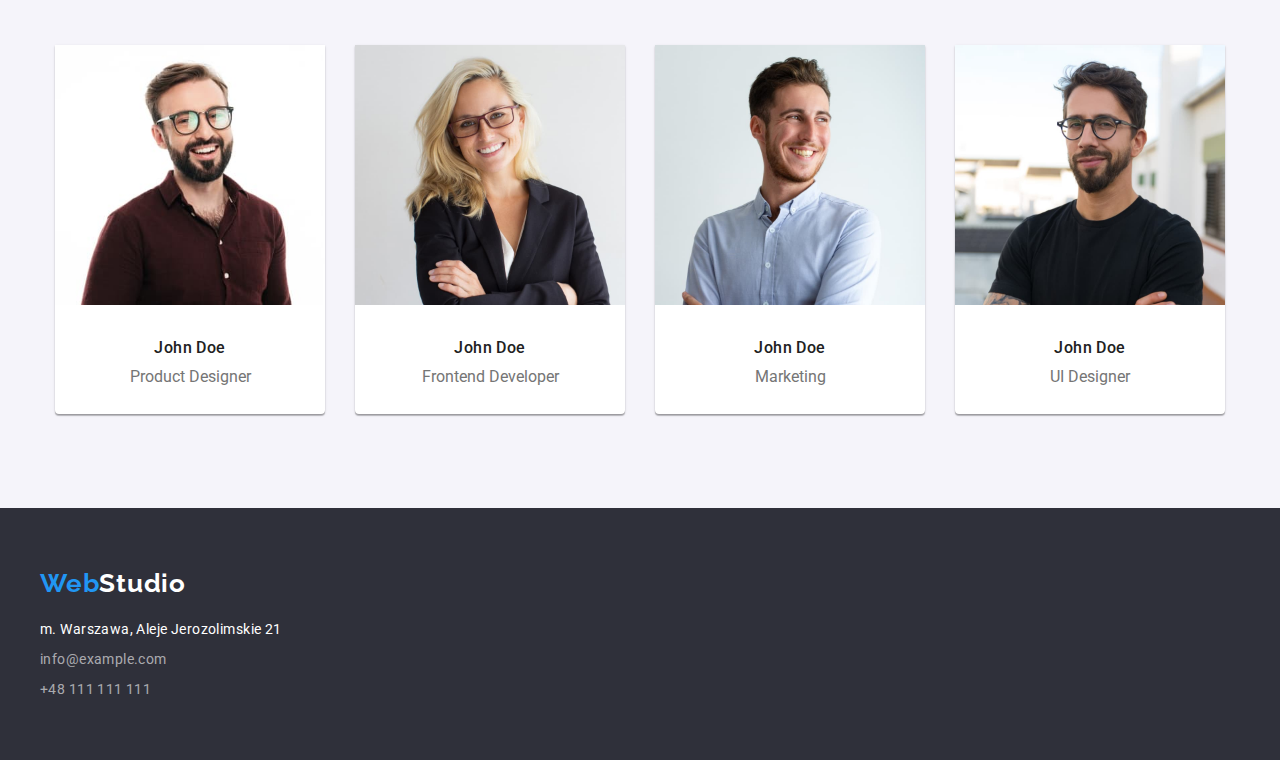
==== commit 08eb2acf: "update" ====
--- a/index.html
+++ b/index.html
@@ -15,197 +15,193 @@
       rel="stylesheet"
     />
   </head>
+  <body class="page">
+    <header class="page-header">
+      <div class="container header-container">
+        <section class="header-logo">
+          <a class="header-logo__link" href="/index.html">
+            <span class="header-logo__link--blue">Web</span>Studio</a
+          >
+        </section>
 
-  <body>
-    <header class="head">
-      <div class="container">
-        <a class="logo" href=" ./index.html"
-          ><span class="logo-web">Web</span>Studio</a
-        >
-        <nav>
-          <ul class="navigation">
-            <li><a class="navi" href="./agencja.html">Agencja</a></li>
-            <li><a class="navi" href="./portfolio.html">Portfolio</a></li>
-            <li><a class="navi" href="./kontakt.html">Kontakt</a></li>
+        <nav class="header-nav">
+          <ul class="header-nav__list">
+            <li class="header-nav__item">
+              <a class="header-nav__link" href="./agencja.html">Agencja</a>
+            </li>
+
+            <li class="header-nav__item">
+              <a href="./portfolio.html" class="header-nav__link">Portfolio</a>
+            </li>
+            <li class="header-nav__item">
+              <a href="./kontakt.html" class="header-nav__link">Kontakt</a>
+            </li>
           </ul>
         </nav>
-
-        <ul class="contact-head">
-          <li>
-            <a class="contact" href="mailto:info@devstudio.com"
-              >info@devstudio.com</a
+        <section class="header-contact">
+          <ul class="header-contact__list">
+            <li class="header-contact__item">
+              <a class="header-contact__link" href="mailto:info@devstudio.com"
+                >info@devstudio.com</a
+              >
+            </li>
+            <li class="header-contact__item">
+              <a class="header-contact__link" href="tel:+48 111 111 111"
+                >+48 111 111 111</a
+              >
+            </li>
+          </ul>
+        </section>
+      </div>
+    </header>
+    <main>
+      <section class="section header-main-section">
+        <div class="container">
+          <section class="main-section-header">
+            <h1 class="main-section-header__h1">
+              Efektywne rozwiązania
+              <span class="main-section-header__h1--column"
+                >dla waszego biznesu</span
+              >
+            </h1>
+            <button type="button" class="main-section-header__btn">
+              Zamów usługe
+            </button>
+          </section>
+        </div>
+      </section>
+      <section class="section work">
+        <div class="container">
+          <section class="work-description">
+            <ul class="work-description__list">
+              <li class="work-description__item">
+                <p class="work-description__item--bigger">LOREM IPSUM</p>
+                <p>
+                  Lorem ipsum dolor sit amet, consectetur adipiscing elit. Nam
+                  vel arcu sem. Sed non sodales dui. Interdum et malesuada
+                </p>
+              </li>
+              <li class="work-description__item">
+                <p class="work-description__item--bigger">LOREM IPSUM</p>
+                <p>
+                  Lorem ipsum dolor sit amet, consectetur adipiscing elit. Nam
+                  vel arcu sem. Sed non sodales dui. Interdum et malesuada
+                </p>
+              </li>
+              <li class="work-description__item">
+                <p class="work-description__item--bigger">LOREM IPSUM</p>
+                <p>
+                  Lorem ipsum dolor sit amet, consectetur adipiscing elit. Nam
+                  vel arcu sem. Sed non sodales dui. Interdum et malesuada
+                </p>
+              </li>
+              <li class="work-description__item">
+                <p class="work-description__item--bigger">LOREM IPSUM</p>
+                <p>
+                  Lorem ipsum dolor sit amet, consectetur adipiscing elit. Nam
+                  vel arcu sem. Sed non sodales dui. Interdum et malesuada
+                </p>
+              </li>
+            </ul>
+            <h2 class="work-h2">Czym się zajmujemy</h2>
+            <ul class="work-description__photos">
+              <li class="work-description__photos--margin">
+                <img
+                  src="./images/what1.jpg"
+                  alt="Programowanie"
+                  width="370px"
+                  height="294px"
+                />
+              </li>
+              <li class="work-description__photos--margin">
+                <img
+                  src="./images/what2.jpg"
+                  alt="Dostosowywanie do telefonów"
+                  width="370px"
+                  height="294px"
+                />
+              </li>
+              <li class="work-description__photos--margin">
+                <img
+                  src="./images/what3.jpg"
+                  alt="wybór kolorów"
+                  width="370px"
+                  height="294px"
+                />
+              </li>
+            </ul>
+          </section>
+        </div>
+      </section>
+      <section class="section team">
+        <div class="container">
+          <h2 class="team__header">Nasz zespół</h2>
+          <ul class="team__list">
+            <li class="team__item">
+              <img
+                src="./images/teammate4.jpg"
+                alt="Joe Doe"
+                width="270px"
+                height="260px"
+              />
+              <p class="team__item--header">John Doe</p>
+              <p>Product Designer</p>
+            </li>
+            <li class="team__item">
+              <img
+                src="./images/teammate3.jpg"
+                alt="Joe Doe"
+                width="270px"
+                height="260px"
+              />
+              <p class="team__item--header">John Doe</p>
+              <p>Frontend Developer</p>
+            </li>
+            <li class="team__item">
+              <img
+                src="./images/teammate2.jpg"
+                alt="Joe Doe"
+                width="270px"
+                height="260px"
+              />
+              <p class="team__item--header">John Doe</p>
+              <p>Marketing</p>
+            </li>
+            <li class="team__item">
+              <img
+                src="./images/teammate1.jpg"
+                alt="Joe Doe"
+                width="270px"
+                height="260px"
+              />
+              <p class="team__item--header">John Doe</p>
+              <p>UI Designer</p>
+            </li>
+          </ul>
+        </div>
+      </section>
+    </main>
+    <footer class="page-footer">
+      <div class="footer-container container">
+        <section class="footer-logo">
+          <a class="footer-logo__link" href="./index.html">
+            <span class="footer-logo__link--blue">Web</span>Studio</a
+          >
+        </section>
+        <p class="footer-adress">m. Warszawa, Aleje Jerozolimskie 21</p>
+        <ul class="footer-contact-list">
+          <li class="footer-contact__item">
+            <a class="footer-contact__link" href="mailto:info@example.com"
+              >info@example.com</a
             >
           </li>
-          <li>
-            <a class="contact contact-second-item" href="tel:+48 111 111 111"
+          <li class="footer-contact__item">
+            <a class="footer-contact__link" href="tel:+48 111 111 111"
               >+48 111 111 111</a
             >
           </li>
         </ul>
       </div>
-    </header>
-    <main>
-      <section class="header-section">
-        <div class="container">
-          <h1 class="main-header">
-            EFEKTYWNE ROZWIĄZANIA
-            <span class="main-header-text">DLA WASZEGO BIZNESU</span>
-          </h1>
-          <button class="order-btn" type="button">Zamów usługe</button>
-        </div>
-      </section>
-      <section class="section-description">
-        <div class="container">
-          <ul class="description-container">
-            <li>
-              <h3 class="description-head">LOREM IPSUM</h3>
-              <p class="description">
-                Lorem ipsum dolor sit amet, consectetur adipiscing elit. Nam vel
-                arcu sem. Sed non sodales dui. Interdum et malesuada
-              </p>
-            </li>
-            <li>
-              <h3 class="description-head">LOREM IPSUM</h3>
-              <p class="description">
-                Lorem ipsum dolor sit amet, consectetur adipiscing elit. Nam vel
-                arcu sem. Sed non sodales dui. Interdum et malesuada
-              </p>
-            </li>
-            <li>
-              <h3 class="description-head">LOREM IPSUM</h3>
-              <p class="description">
-                Lorem ipsum dolor sit amet, consectetur adipiscing elit. Nam vel
-                arcu sem. Sed non sodales dui. Interdum et malesuada
-              </p>
-            </li>
-            <li>
-              <h3 class="description-head">LOREM IPSUM</h3>
-              <p class="description">
-                Lorem ipsum dolor sit amet, consectetur adipiscing elit. Nam vel
-                arcu sem. Sed non sodales dui. Interdum et malesuada
-              </p>
-            </li>
-          </ul>
-        </div>
-      </section>
-      <section class="section-job">
-        <div class="container">
-          <h2 class="our-job">Czym się zajmujemy</h2>
-          <ul class="our-job-photos">
-            <li>
-              <img
-                src="./images/what1.jpg"
-                alt="typing"
-                width="370"
-                height="294"
-              />
-            </li>
-            <li>
-              <img
-                src="./images/what2.jpg"
-                alt="looking at the phone"
-                width="370"
-                height="294"
-              />
-            </li>
-            <li>
-              <img
-                src="./images/what3.jpg"
-                alt="chooses a color"
-                width="370"
-                height="294"
-              />
-            </li>
-          </ul>
-        </div>
-      </section>
-      <section class="team">
-        <div class="container">
-          <h2 class="our-team">Nasz zespół</h2>
-          <ul class="member-list">
-            <li class="member-personal">
-              <figure>
-                <img
-                  src="./images/teammate4.jpg"
-                  alt="Joe Doe Product Designer"
-                  width="270"
-                  height="260"
-                />
-                <figcaption>
-                  <p class="worker-name">Joe Doe</p>
-                  <p class="work-as">Product Designer</p>
-                </figcaption>
-              </figure>
-            </li>
-            <li class="member-personal">
-              <figure>
-                <img
-                  src="./images/teammate3.jpg"
-                  alt="Joe Doe Frontend Developer"
-                  width="270"
-                  height="260"
-                />
-                <figcaption>
-                  <p class="worker-name">Joe Doe</p>
-                  <p class="work-as">Frontend Developer</p>
-                </figcaption>
-              </figure>
-            </li>
-            <li class="member-personal">
-              <figure>
-                <img
-                  src="./images/teammate2.jpg"
-                  alt="Joe Doe Marketing"
-                  width="270"
-                  height="260"
-                />
-                <figcaption>
-                  <p class="worker-name">Joe Doe</p>
-                  <p class="work-as">Marketing</p>
-                </figcaption>
-              </figure>
-            </li>
-            <li class="member-personal member-personal-last">
-              <figure>
-                <img
-                  src="./images/teammate1.jpg"
-                  alt="Joe Doe UI Designer"
-                  width="270"
-                  height="260"
-                />
-                <figcaption>
-                  <p class="worker-name">Joe Doe</p>
-                  <p class="work-as">UI Designer</p>
-                </figcaption>
-              </figure>
-            </li>
-          </ul>
-        </div>
-      </section>
-    </main>
-    <footer class="footer-bg">
-      <div class="container">
-        <a class="logo-footer" href="./index.html"
-          ><span class="logo-footer-web">Web</span>Studio</a
-        >
-        <address>
-          <ul>
-            <li>
-              <p class="adress-footer">m. Warszawa, Aleje Jerozolimskie 21</p>
-            </li>
-            <li>
-              <a class="footer-adres" href="mailto:info@devstudio.com"
-                >info@devstudio.com</a
-              >
-            </li>
-            <li>
-              <a class="footer-adres" href="tel:+48 111 111 111"
-                >+48 111 111 111</a
-              >
-            </li>
-          </ul>
-        </address>
-      </div>
     </footer>
   </body>
 </html>
--- a/css/styles.css
+++ b/css/styles.css
@@ -1,17 +1,3 @@
-body {
-  font-family: "Roboto", sans-serif;
-  color: var(--gray);
-  margin-left: -15px;
-  margin-right: -15px;
-}
-ul {
-  list-style: none;
-  margin: 0;
-  padding: 0;
-}
-h1 {
-  margin: 0;
-}
 :root {
   --white: #fff;
   --blue: #2196f3;
@@ -22,256 +8,341 @@
   --footeradress: #ffffff99;
   --btnbg: #f5f4fa;
 }
-figure {
+* {
   margin: 0;
-}
-.logo {
+  padding: 0;
+}
+p {
+  margin: 0px;
+  padding: 0px;
+}
+.page {
+  font-family: "Roboto", sans-serif;
+  color: var(--gray);
+  margin: 0;
+  padding: 0;
+}
+.container {
+  width: 1200px;
+  margin: 0 auto;
+}
+.section {
+  padding-top: 94px;
+  padding-bottom: 94px;
+}
+/* header */
+.page-header {
+  border-bottom: 1px solid #ececec;
+  text-align: center;
+}
+.header-container {
+  display: flex;
+  align-items: center;
+}
+
+.header-logo {
   font-family: "Raleway", sans-serif;
+  font-weight: 700;
+  font-size: 26px;
+  line-height: 1.17;
+  padding-top: 24px;
+  padding-bottom: 25px;
+  margin-right: 93px;
+}
+.header-logo__link {
   text-decoration: none;
   color: var(--black);
-  font-weight: 700;
+}
+.header-logo__link--blue {
+  color: var(--blue);
+}
+.header-nav__list {
+  list-style: none;
+  display: flex;
+}
+.header-nav__link {
+  text-decoration: none;
+  color: var(--gray);
+}
+.header-nav__link:hover,
+.header-nav__link:focus {
+  color: var(--blue);
+}
+.header-nav__item {
+  font-weight: 500;
+  font-size: 14px;
+  letter-spacing: 0.02em;
+  line-height: 1.14;
+  margin-right: 46px;
+}
+.header-nav__item:last-child {
+  margin-right: 0px;
+}
+.header-contact__list {
+  list-style: none;
+  display: flex;
+  margin-left: 371px;
+  padding-left: 0px;
+}
+.header-contact__item {
+  font-weight: 500;
+  font-size: 14px;
+  line-height: 1.14;
+}
+.header-contact__item:last-child {
+  margin-left: 50px;
+}
+.header-contact__link {
+  text-decoration: none;
+  color: var(--lightgray);
+}
+.header-contact__link:hover,
+.header-contact__link:focus {
+  color: var(--blue);
+}
+/* footer */
+.page-footer {
+  background-color: var(--bgcolor);
+}
+.footer-logo {
+  font-family: "Raleway", sans-serif;
   font-size: 26px;
-  line-height: 1.17;
-  margin-right: 47px;
-}
-.logo-web {
-  color: var(--blue);
-}
-.navi {
-  text-decoration: none;
-  font-weight: 500;
-  line-height: 1.17;
-  font-size: 14px;
-  color: var(--gray);
-  margin-left: 46px;
-}
-.navi:hover,
-.navi:focus {
-  color: var(--blue);
-}
-.menu-btn {
-  font-weight: 500;
-  font-size: 16px;
-  line-height: 1.63;
-  text-align: center;
-  background-color: var(--btnbg);
-  border-radius: 4px;
-  cursor: pointer;
-}
-.menu-btn:hover,
-.menu-btn:focus {
+  font-weight: 700;
+  letter-spacing: 0.03em;
+  line-height: 1.19;
+  padding-top: 60px;
+  margin-bottom: 20px;
+}
+.footer-logo__link {
+  color: var(--white);
+  text-decoration: none;
+}
+.footer-logo__link--blue {
+  color: var(--blue);
+}
+.footer-adress {
+  line-height: 1.5;
+  font-size: 14px;
+  letter-spacing: 0.03em;
+  color: var(--white);
+  margin-top: 0px;
+  margin-bottom: 9px;
+}
+.footer-contact-list {
+  list-style: none;
+  padding-left: 0px;
+  margin: 0px;
+}
+.footer-contact__item {
+  font-size: 14px;
+  line-height: 1.5;
+  letter-spacing: 0.03em;
+}
+.footer-contact__item:first-child {
+  margin-bottom: 9px;
+}
+.footer-contact__item:last-child {
+  padding-bottom: 60px;
+}
+.footer-contact__link {
+  text-decoration: none;
+  color: rgba(255, 255, 255, 0.6);
+}
+.footer-contact__link:hover,
+.footer-contact__link:focus {
+  color: var(--blue);
+}
+/* index-main */
+.header-main-section {
+  background-color: var(--bgcolor);
+  padding-bottom: 200px;
+  padding-top: 200px;
+}
+.main-section-header {
+  display: flex;
+  flex-direction: column;
+}
+.main-section-header__h1 {
+  color: var(--white);
+  letter-spacing: 0.06em;
+  text-transform: uppercase;
+  text-align: center;
+  font-weight: 900;
+  font-size: 44px;
+  display: flex;
+  flex-direction: column;
+  margin-bottom: 30px;
+  line-height: 1.4;
+  margin-top: 0px;
+}
+.main-section-header__btn {
+  padding: 10px 42px 10px 41px;
+  font-weight: 700;
+  color: var(--white);
   background-color: var(--blue);
-  color: var(--white);
-}
-.contact {
-  color: var(--lightgray);
-  font-weight: 500;
-  font-size: 14px;
-  line-height: 1.17;
-  text-decoration: none;
-  margin-left: 371px;
-}
-.contact:hover,
-.contact:focus {
-  color: var(--blue);
-}
-.contact-second-item {
-  margin-left: 50px;
-}
-.projects {
-  color: var(--lightgray);
-  size: 16px;
-  line-height: 1.88;
-}
-.projects-description {
-  font-weight: 700;
-  font-size: 18px;
-  line-height: 2;
-}
-.footer-adres {
-  color: var(--white);
-  font-size: 14px;
-  line-height: 1.71;
-}
-.footer-adres {
-  color: var(--footeradress);
-  text-decoration: none;
-}
-.footer-adres:hover,
-.footer-adres:focus {
-  color: var(--blue);
-}
-.adress-footer {
-  color: var(--white);
-}
-.order-btn {
-  font-weight: 700;
-  font-size: 16px;
-  font-weight: 1.88;
-  text-align: center;
-  color: var(--white);
-  background-color: var(--blue);
+  border: none;
   border-radius: 4px;
   box-shadow: 0px 4px 4px rgba(0, 0, 0, 0.15);
+  margin: 0 auto;
+  font-size: 16px;
+  letter-spacing: 0.06em;
+  line-height: 1.7;
   cursor: pointer;
-  display: flex;
-  padding-left: 45px;
-  padding-top: 15px;
-  width: 200px;
-  height: 50px;
-  border: none;
-  text-align: center;
-}
-.main-header {
-  font-weight: 900;
-  font-size: 44px;
-  line-height: 1.36;
-  text-align: center;
-  color: var(--white);
-  margin-bottom: 30px;
-}
-.header-section {
-  background-color: var(--bgcolor);
-
-  display: flex;
-}
-.description-head {
-  font-weight: 700;
-  font-size: 14px;
-  line-height: 1.17;
-}
-.description {
+}
+.work {
+  background-color: #e5e5e5;
+}
+.work-description__list {
+  display: flex;
+  font-size: 14px;
   color: var(--lightgray);
-  font-size: 14px;
-  line-height: 1.71;
-}
-.our-team {
+  letter-spacing: 0.03em;
+  list-style: none;
+  line-height: 1.7;
+  padding-left: 0px;
+}
+.work-description__item {
+  margin-right: 30px;
+}
+.work-description__item:last-child {
+  margin-right: 0px;
+}
+.work-description__item--bigger {
+  color: var(--gray);
+  font-weight: 700;
+  text-transform: uppercase;
+  letter-spacing: 0.03em;
+  margin-top: 0px;
+  margin-bottom: 10px;
+}
+.work-photos {
+  background-color: #e5e5e5;
+}
+.work-h2 {
+  font-weight: 700;
   font-size: 36px;
-  line-height: 1.17;
-  text-align: center;
-  font-weight: 700;
+  letter-spacing: 0.03em;
+  color: var(--gray);
+  text-align: center;
+  margin-top: 94px;
   margin-bottom: 50px;
-  display: block;
-  padding-top: 94px;
-  margin-top: 0px;
-}
-
-.work-as {
-  font-size: 16px;
-  line-height: 1.17;
-  text-align: center;
-  color: var(--lightgray);
-  margin-top: 10px;
-  margin-bottom: 30px;
-}
-.worker-name {
-  font-weight: 500;
-  font-size: 16px;
-  text-align: center;
-  line-height: 1.17;
-  margin-bottom: 0px;
-  margin-top: 30px;
-}
-.our-job {
-  text-align: center;
-  line-height: 1.17;
-  font-size: 36px;
-  font-weight: 700;
-  margin-top: 0px;
-}
-.footer-bg {
-  background-color: var(--bgcolor);
-  padding-top: 60px;
-  padding-bottom: 60px;
-  height: 252px;
-}
-.logo-footer {
-  font-family: "Raleway", sans-serif;
-  text-decoration: none;
-  color: var(--white);
-  font-weight: 700;
-  font-size: 26px;
-  line-height: 1.17;
-}
-.logo-footer-web {
-  color: var(--blue);
-}
-.footer-adres:hover,
-.footer-adres:focus {
-  color: var(--blue);
-}
-
-.head {
-  display: flex;
-  padding-top: 24px;
-  padding-bottom: 25px;
-}
-.head .container {
-  display: flex;
-  margin: 0 auto;
-  width: 1200px;
-  align-content: center;
-  align-items: center;
-}
-.navigation {
-  display: flex;
-}
-.contact-head {
-  display: flex;
-}
-.header-section .container {
-  display: flex;
-  flex-direction: column;
-  justify-content: center;
-  align-items: center;
-  padding: 200px 0px 200px 0px;
-}
-.main-header-text {
-  display: flex;
-  padding-left: 40px;
-}
-.container {
-  margin: 0 auto;
-  width: 1200px;
-}
-.section-description {
-  background-color: #e5e5e5;
-}
-.description-container {
-  display: flex;
-  padding-top: 120px;
-  padding-bottom: 94px;
-}
-.section-job {
-  background-color: #e5e5e5;
-}
-.our-job-photos {
-  display: flex;
-  margin-top: 50px;
-  padding-bottom: 94px;
-  justify-content: space-between;
+  line-height: 1.17;
+}
+.work-description__photos {
+  list-style: none;
+  display: flex;
+}
+.work-description__photos--margin {
+  margin-right: 30px;
+}
+.work-description__photos--margin:last-child {
+  margin-right: 0px;
 }
 .team {
   background-color: #f5f4fa;
 }
-
-.member-list {
-  display: flex;
+.team__header {
+  text-align: center;
+  font-weight: 700;
+  font-size: 36px;
+  letter-spacing: 0.03em;
+  color: var(--gray);
+  line-height: 1.17;
+  margin-top: 0px;
+  margin-bottom: 50px;
+}
+.team__list {
+  list-style: none;
+  display: flex;
+  padding-left: 0px;
   justify-content: center;
-  align-items: center;
-}
-.member-personal {
+  margin-bottom: 0px;
+  margin-top: 0px;
+}
+.team__item {
+  text-align: center;
   margin-right: 30px;
+  background-color: var(--white);
+  font-size: 16px;
+  color: var(--lightgray);
+  padding-bottom: 27px;
   box-shadow: 0px 1px 3px rgba(0, 0, 0, 0.12), 0px 1px 1px rgba(0, 0, 0, 0.14),
     0px 2px 1px rgba(0, 0, 0, 0.2);
   border-radius: 0px 0px 4px 4px;
-  margin-bottom: 94px;
-}
-
-.member-personal-last {
-  margin-right: 0;
-}
-.adress-footer {
+  line-height: 1.17;
+}
+.team__item:last-child {
+  margin-right: 0px;
+}
+.team__item--header {
+  margin-top: 30px;
+  margin-bottom: 10px;
+  font-weight: 500;
+  font-size: 16px;
+  letter-spacing: 0.03em;
+  color: var(--gray);
+  line-height: 1.17;
+}
+/* main-portfolio */
+.portfolio {
+  background-color: #e5e5e5;
+}
+.portfolio-nav__list {
+  list-style: none;
+  display: flex;
+  justify-content: center;
+  padding: 0px;
+  margin: 0px;
+  margin-bottom: 50px;
+}
+.portfolio-nav__item--btn-design {
+  background-color: #f5f4fa;
+  color: var(--gray);
+  font-weight: 500;
+  font-size: 16px;
+  text-align: center;
+  letter-spacing: 0.03em;
+  line-height: 1.6;
+  border-radius: 4px;
+  border: none;
+  padding: 6px 22px 6px 22px;
+  cursor: pointer;
+}
+.portfolio-nav__item--btn-design:hover,
+.portfolio-nav__item--btn-design:focus {
+  background-color: var(--blue);
+  color: var(--white);
+}
+.portfolio-nav__item {
+  margin-right: 8px;
+}
+.portfolio-nav__item:last-child {
+  margin-right: 0px;
+}
+.portfolio__list {
+  list-style: none;
+  display: flex;
+  flex-wrap: wrap;
+  justify-content: center;
+  color: var(--lightgray);
+  font-size: 14px;
+}
+.portfolio__item--header {
+  font-weight: 700;
+  font-size: 18px;
+  letter-spacing: 0.06em;
+  line-height: 2;
+  color: var(--gray);
+  margin-left: 24px;
   margin-top: 20px;
-  margin-bottom: 9px;
-}
+}
+.portfolio__item {
+  margin-right: 28px;
+  margin-bottom: 50px;
+  border: solid #eeeeee 1px;
+  background-color: var(--white);
+  padding-bottom: 20px;
+}
+.portfolio__item--description {
+  margin-left: 24px;
+}
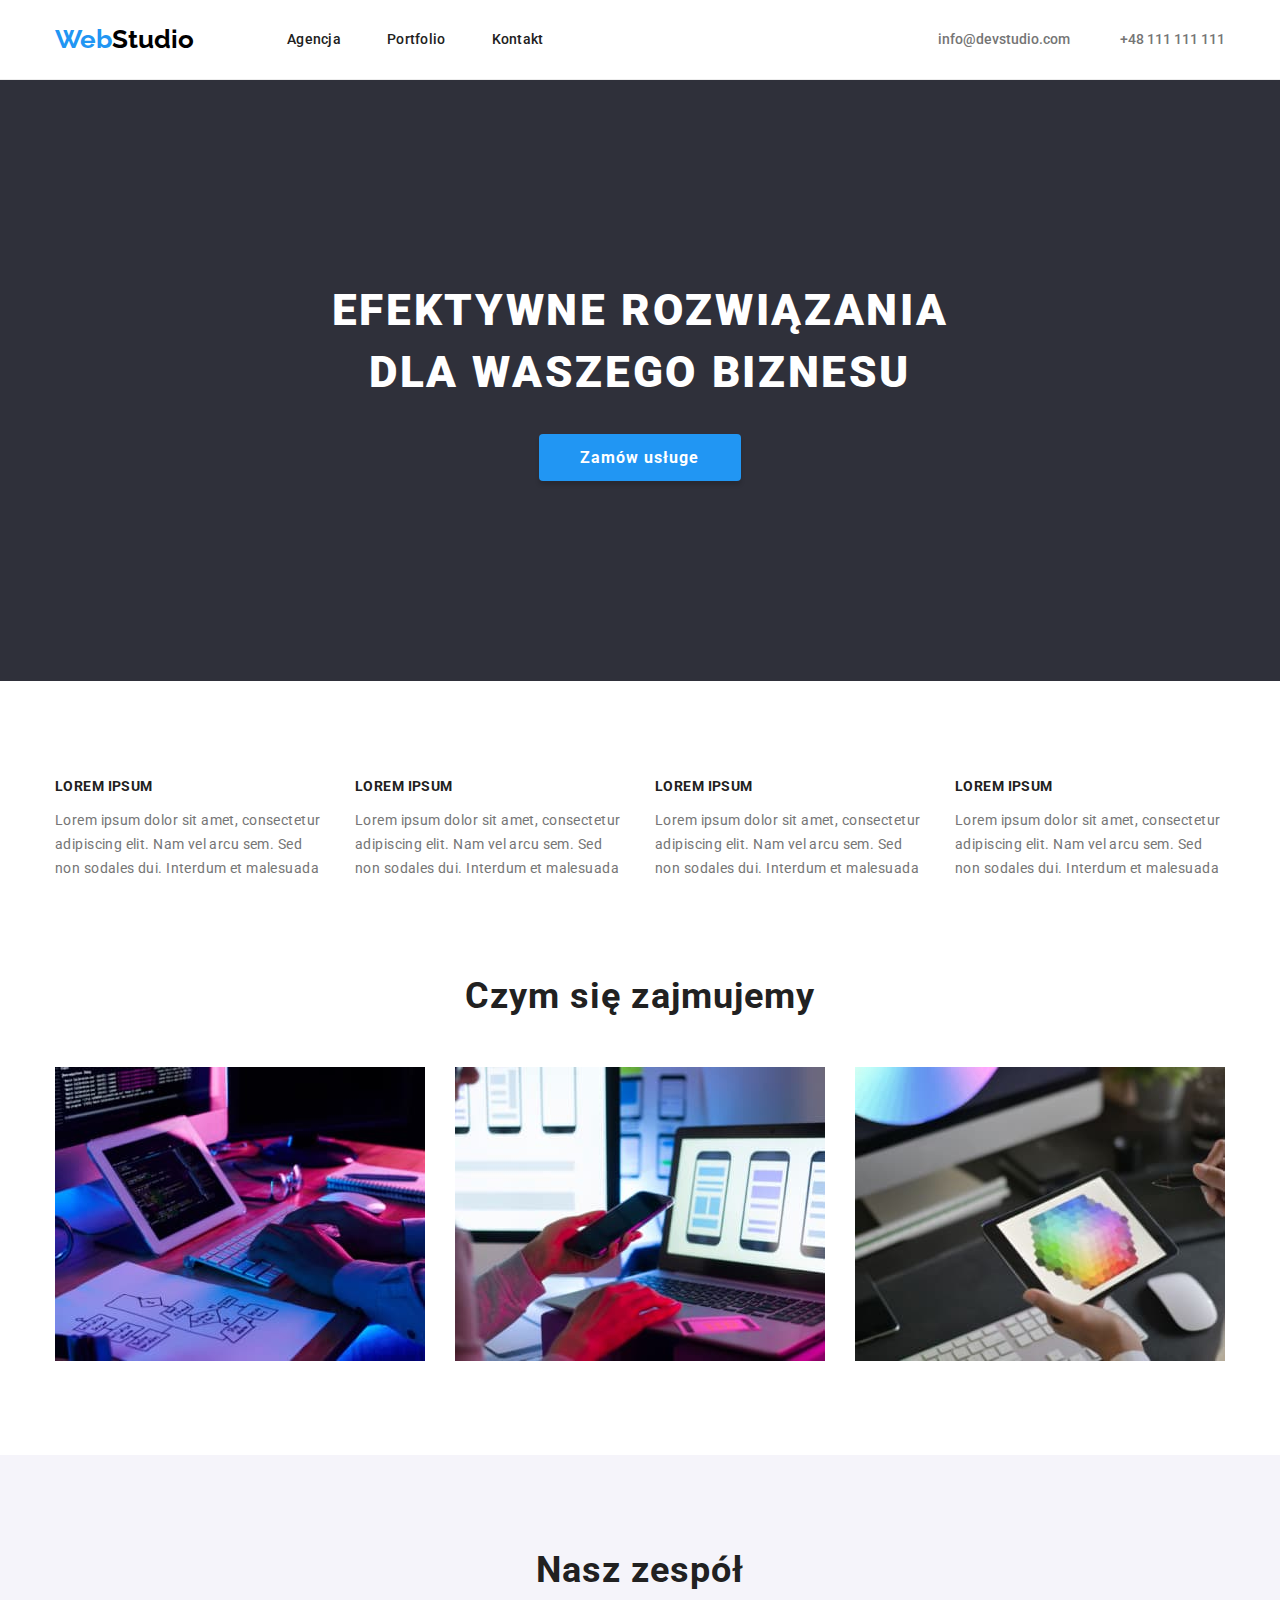
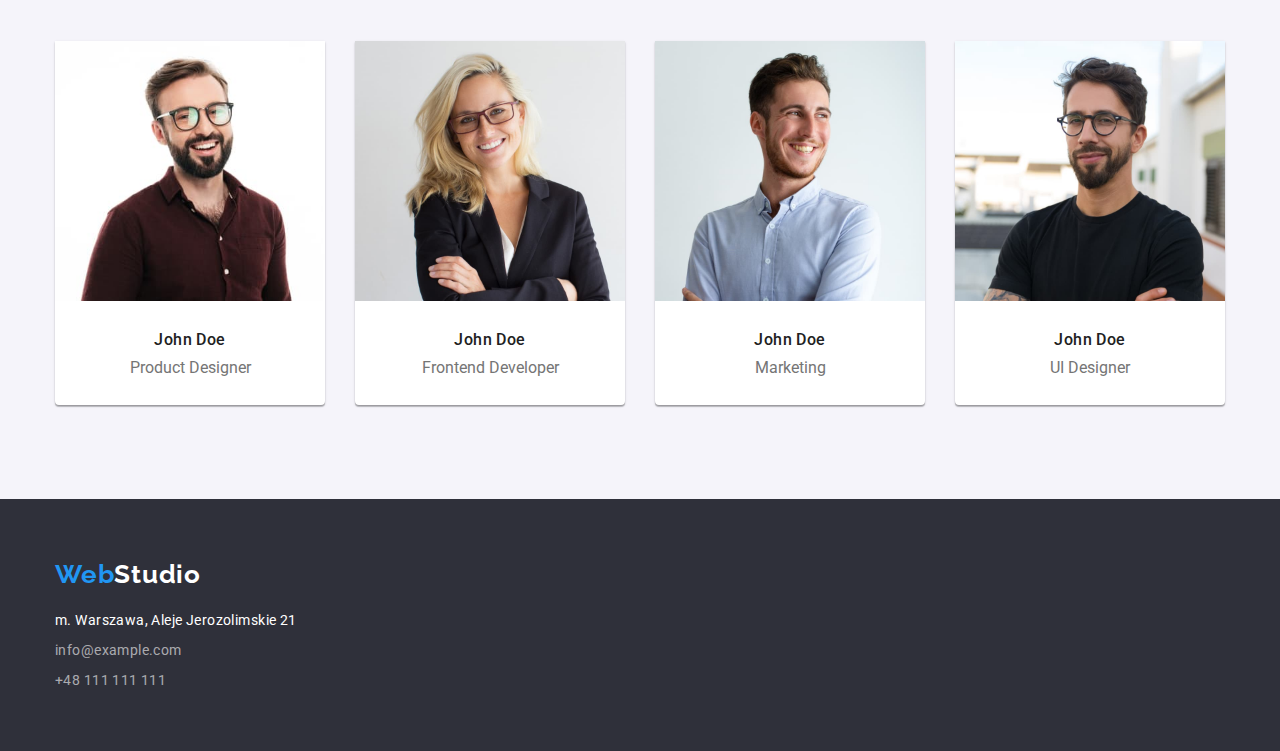
==== commit 5ce56c20: "hotfix" ====
--- a/index.html
+++ b/index.html
@@ -19,7 +19,7 @@
     <header class="page-header">
       <div class="container header-container">
         <section class="header-logo">
-          <a class="header-logo__link" href="/index.html">
+          <a class="header-logo__link" href="./index.html">
             <span class="header-logo__link--blue">Web</span>Studio</a
           >
         </section>
@@ -105,7 +105,7 @@
             </ul>
             <h2 class="work-h2">Czym się zajmujemy</h2>
             <ul class="work-description__photos">
-              <li class="work-description__photos--margin">
+              <li>
                 <img
                   src="./images/what1.jpg"
                   alt="Programowanie"
@@ -113,7 +113,7 @@
                   height="294px"
                 />
               </li>
-              <li class="work-description__photos--margin">
+              <li>
                 <img
                   src="./images/what2.jpg"
                   alt="Dostosowywanie do telefonów"
@@ -121,7 +121,7 @@
                   height="294px"
                 />
               </li>
-              <li class="work-description__photos--margin">
+              <li>
                 <img
                   src="./images/what3.jpg"
                   alt="wybór kolorów"
--- a/css/styles.css
+++ b/css/styles.css
@@ -16,16 +16,23 @@
   margin: 0px;
   padding: 0px;
 }
+img {
+  display: block;
+}
 .page {
   font-family: "Roboto", sans-serif;
   color: var(--gray);
   margin: 0;
   padding: 0;
 }
+
 .container {
-  width: 1200px;
+  width: 100%;
+  max-width: 1200px;
   margin: 0 auto;
-}
+  padding: 0 15px;
+}
+
 .section {
   padding-top: 94px;
   padding-bottom: 94px;
@@ -38,6 +45,7 @@
 .header-container {
   display: flex;
   align-items: center;
+  justify-content: space-between;
 }
 
 .header-logo {
@@ -78,10 +86,12 @@
 .header-nav__item:last-child {
   margin-right: 0px;
 }
+.header-contact {
+  margin-left: auto;
+}
 .header-contact__list {
   list-style: none;
   display: flex;
-  margin-left: 371px;
   padding-left: 0px;
 }
 .header-contact__item {
@@ -104,13 +114,16 @@
 .page-footer {
   background-color: var(--bgcolor);
 }
+.footer-container {
+  padding-top: 60px;
+  padding-bottom: 60px;
+}
 .footer-logo {
   font-family: "Raleway", sans-serif;
   font-size: 26px;
   font-weight: 700;
   letter-spacing: 0.03em;
   line-height: 1.19;
-  padding-top: 60px;
   margin-bottom: 20px;
 }
 .footer-logo__link {
@@ -141,9 +154,7 @@
 .footer-contact__item:first-child {
   margin-bottom: 9px;
 }
-.footer-contact__item:last-child {
-  padding-bottom: 60px;
-}
+
 .footer-contact__link {
   text-decoration: none;
   color: rgba(255, 255, 255, 0.6);
@@ -190,7 +201,7 @@
   cursor: pointer;
 }
 .work {
-  background-color: #e5e5e5;
+  background-color: var(--white);
 }
 .work-description__list {
   display: flex;
@@ -198,7 +209,7 @@
   color: var(--lightgray);
   letter-spacing: 0.03em;
   list-style: none;
-  line-height: 1.7;
+  line-height: 1.71;
   padding-left: 0px;
 }
 .work-description__item {
@@ -231,13 +242,11 @@
 .work-description__photos {
   list-style: none;
   display: flex;
-}
-.work-description__photos--margin {
-  margin-right: 30px;
-}
-.work-description__photos--margin:last-child {
-  margin-right: 0px;
-}
+  flex-wrap: wrap;
+  column-gap: 30px;
+  min-width: 1200px;
+}
+
 .team {
   background-color: #f5f4fa;
 }
@@ -284,9 +293,7 @@
   line-height: 1.17;
 }
 /* main-portfolio */
-.portfolio {
-  background-color: #e5e5e5;
-}
+
 .portfolio-nav__list {
   list-style: none;
   display: flex;
@@ -323,6 +330,8 @@
   list-style: none;
   display: flex;
   flex-wrap: wrap;
+  row-gap: 30px;
+  column-gap: 30px;
   justify-content: center;
   color: var(--lightgray);
   font-size: 14px;
@@ -333,16 +342,21 @@
   letter-spacing: 0.06em;
   line-height: 2;
   color: var(--gray);
-  margin-left: 24px;
-  margin-top: 20px;
+  padding-left: 24px;
+  padding-top: 20px;
+  border-right: 1px #ececec solid;
+  border-left: 1px #ececec solid;
+  margin-bottom: 4px;
 }
 .portfolio__item {
-  margin-right: 28px;
-  margin-bottom: 50px;
-  border: solid #eeeeee 1px;
   background-color: var(--white);
+}
+.portfolio__item--description {
+  padding-left: 24px;
+  padding-top: 4px;
   padding-bottom: 20px;
-}
-.portfolio__item--description {
-  margin-left: 24px;
-}
+  border-bottom: 1px #ececec solid;
+  border-right: 1px #ececec solid;
+  border-left: 1px #ececec solid;
+  line-height: 1.9;
+}
